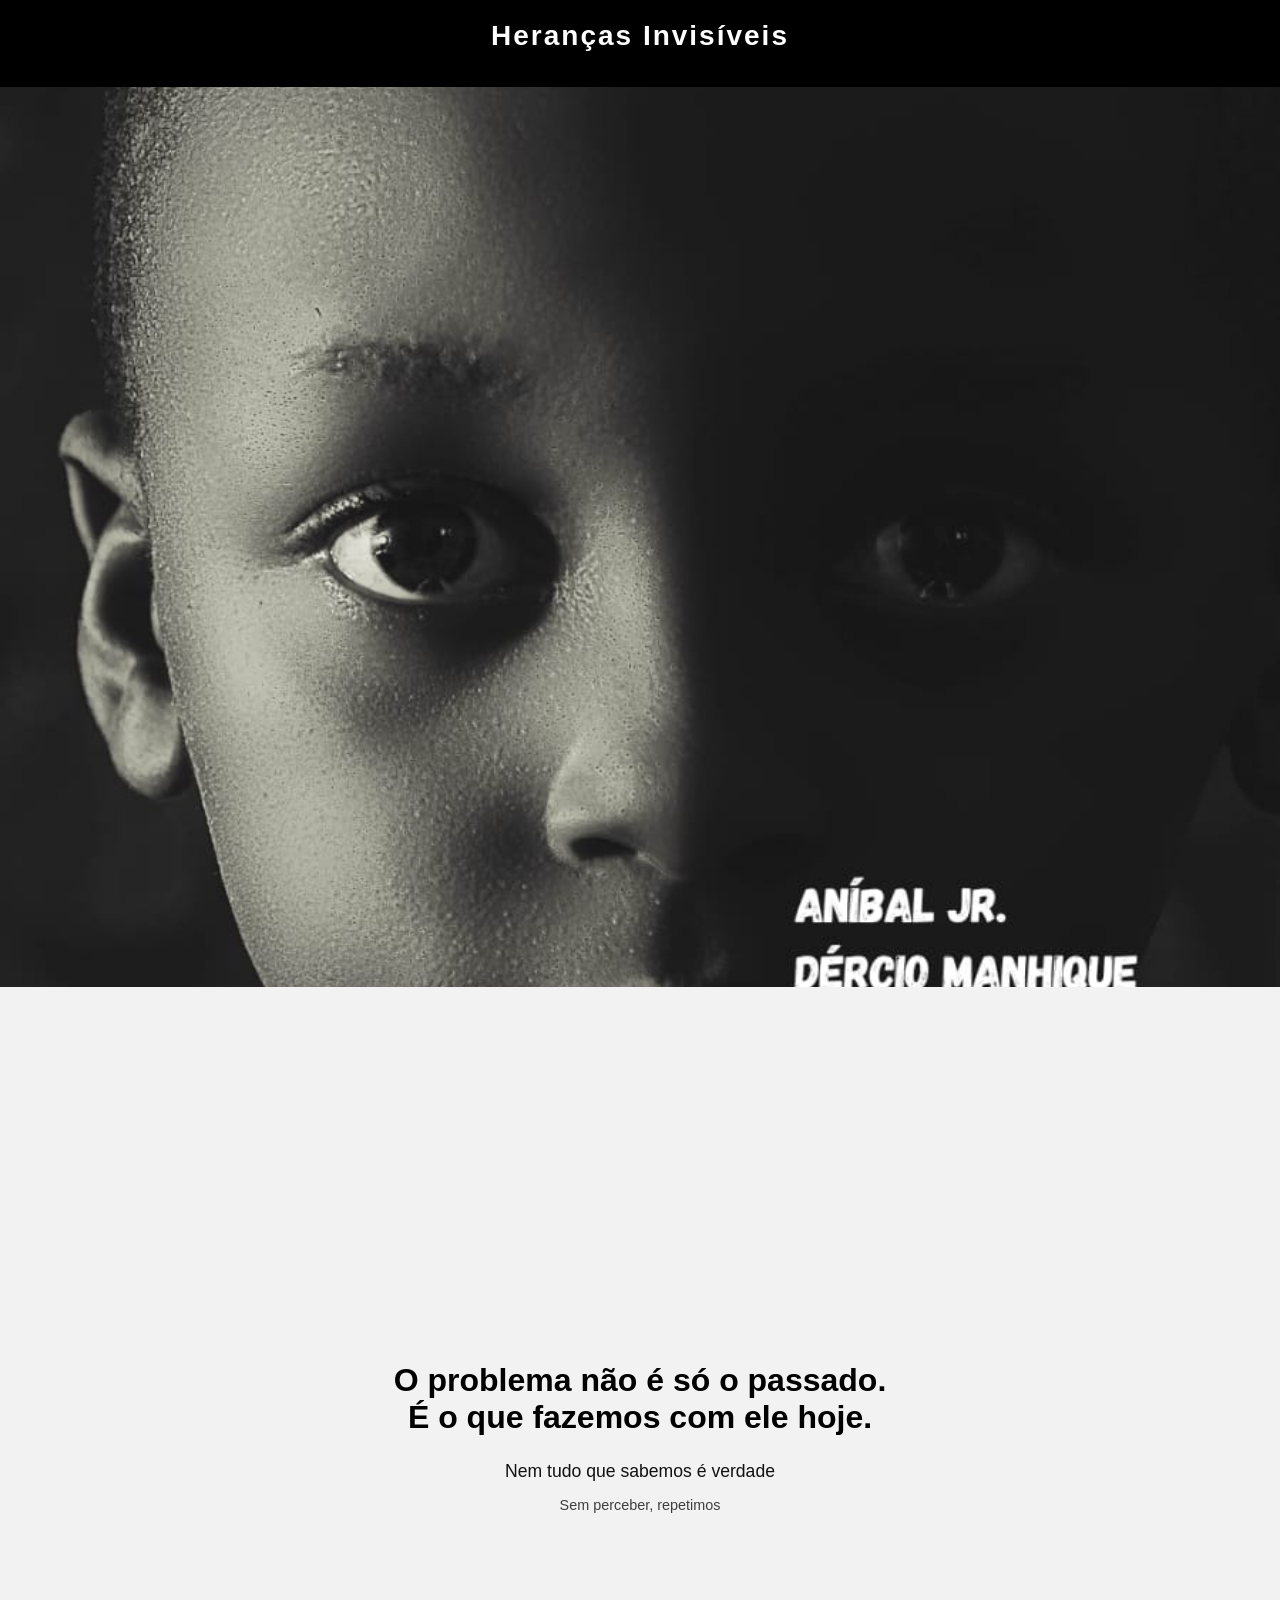
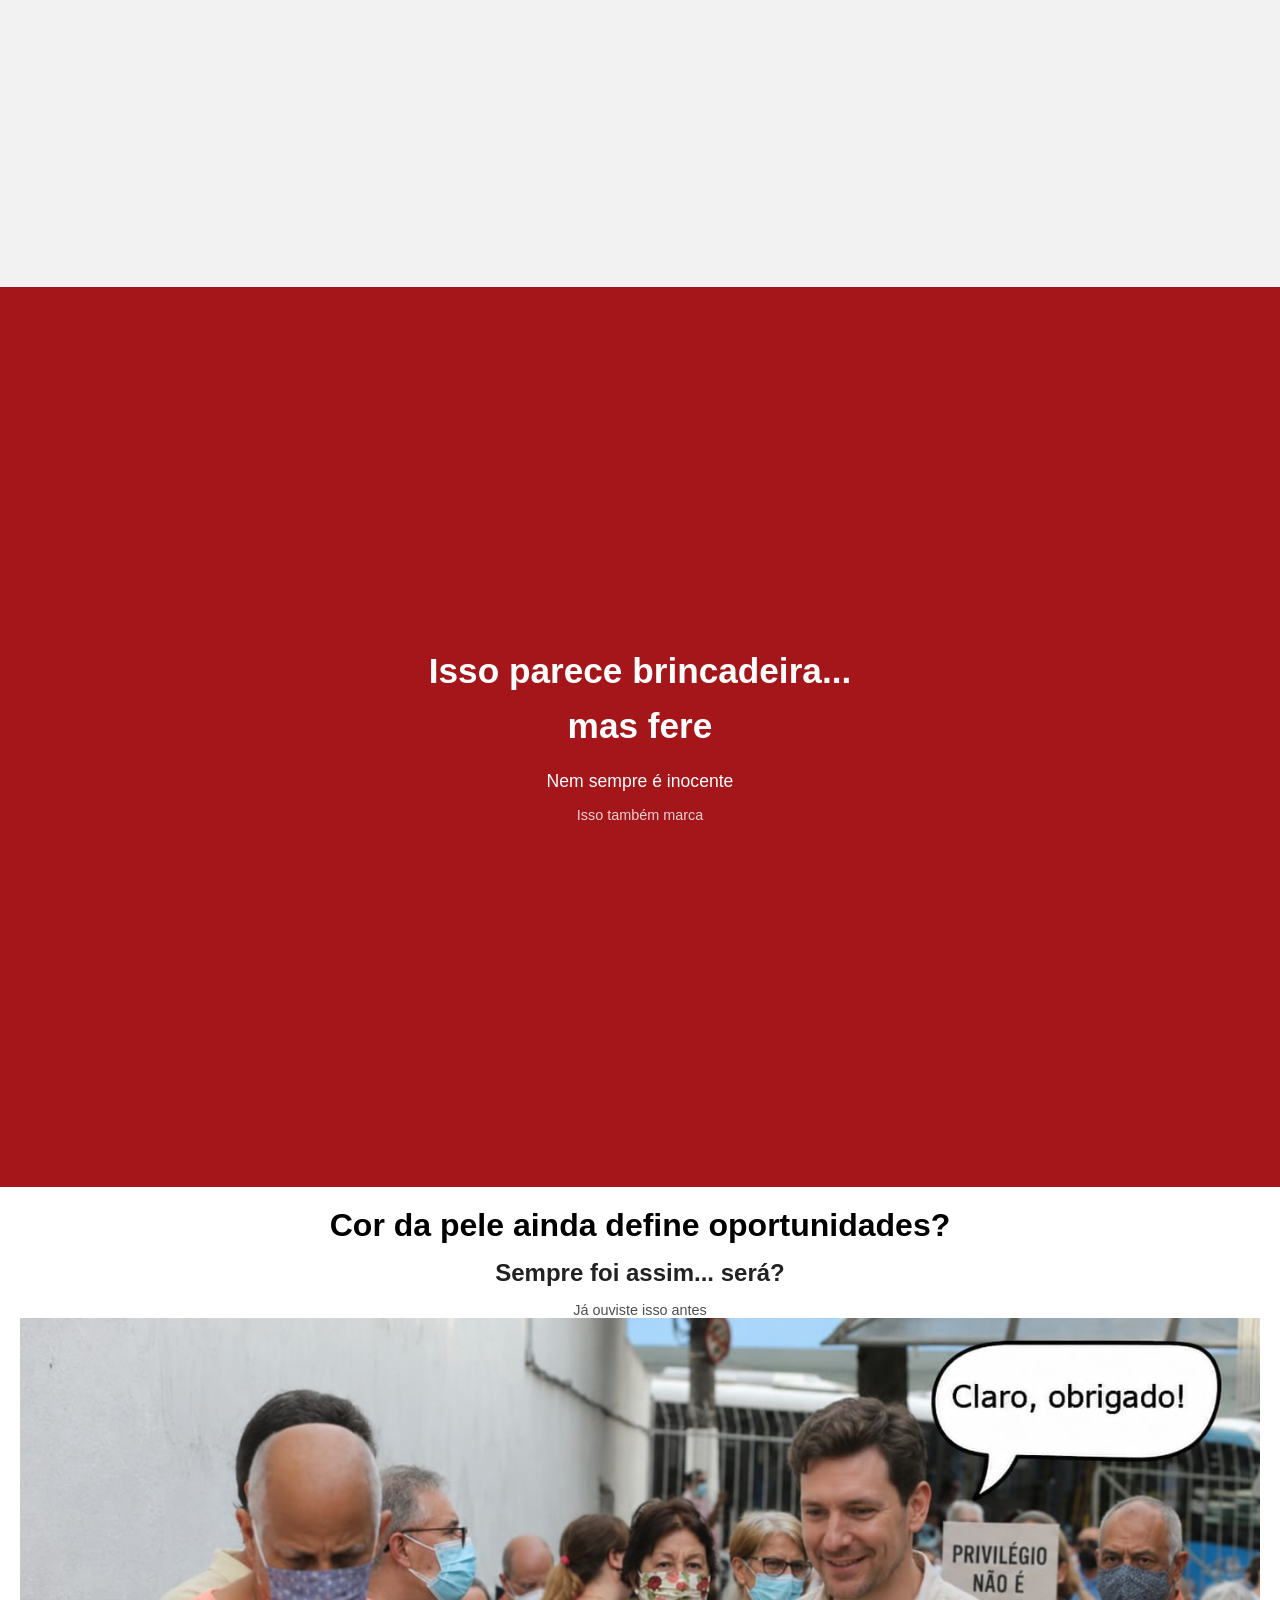
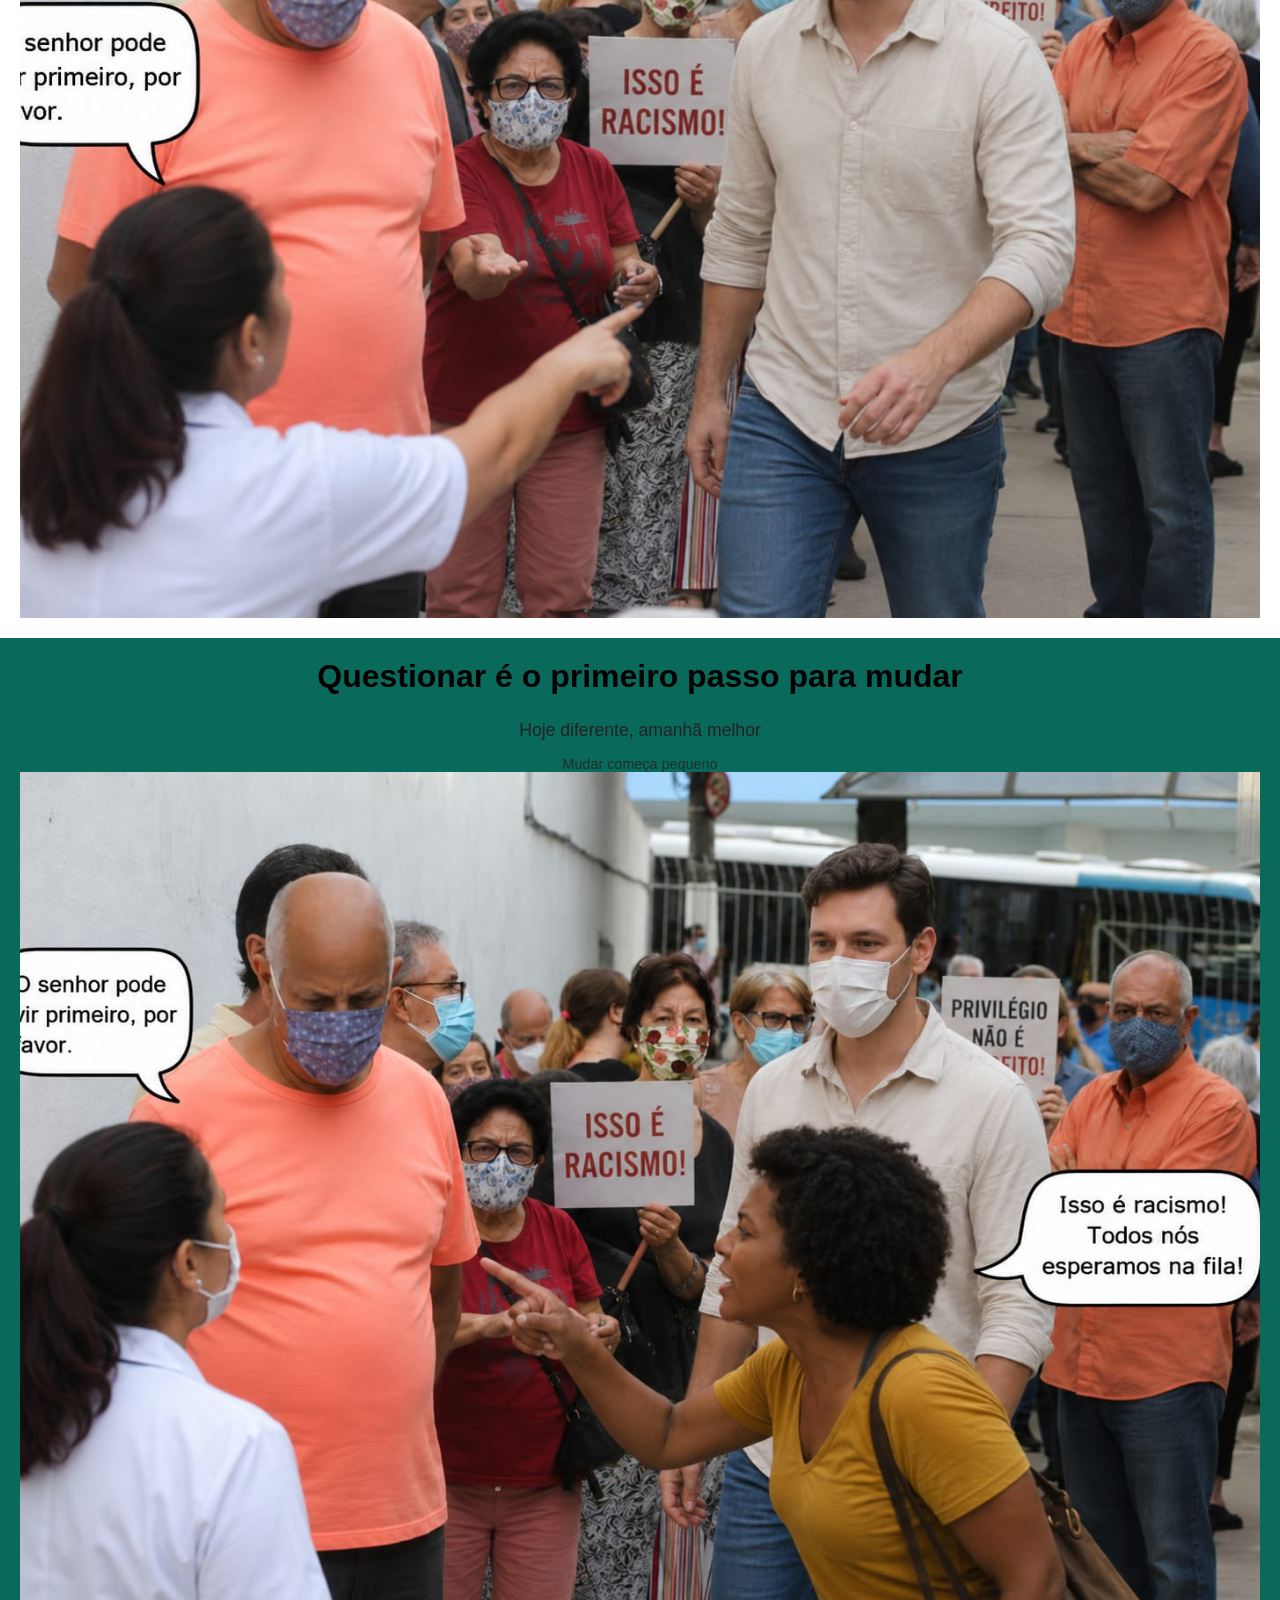
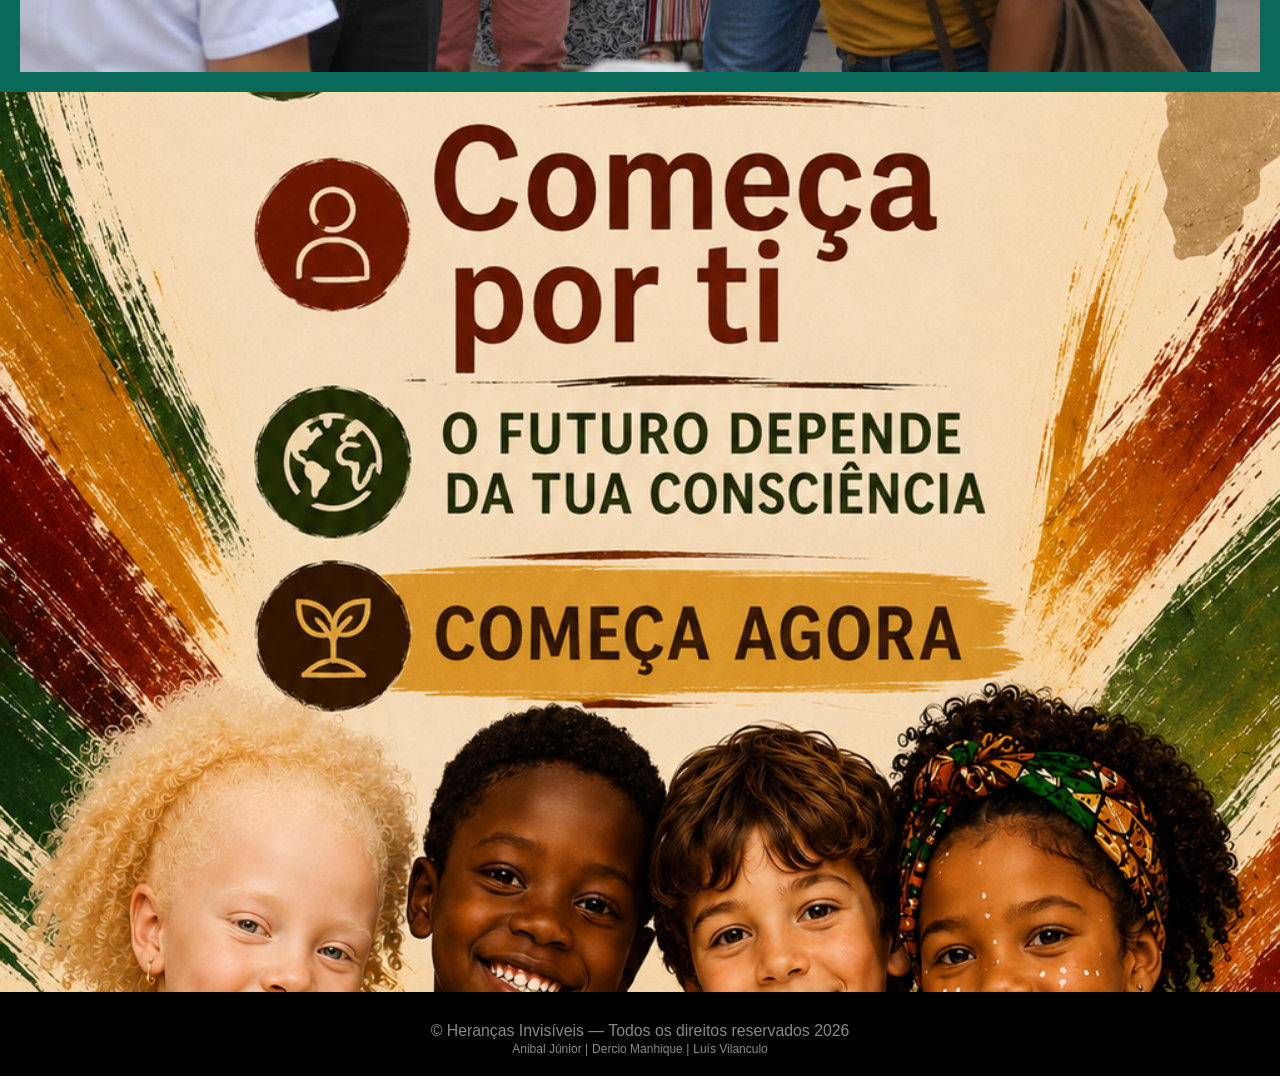
==== index.html @ 6f46c4e4 "Update index.html" ====
<!DOCTYPE html>
<html lang="pt">
<head>
<meta charset="utf-8">
<meta name="viewport" content="width=device-width, initial-scale=1">
<title>Heranças Invisíveis</title>
 <link rel="stylesheet" href="estilo.css">


</head>

<body>

<header>
	<h1>Heranças Invisíveis</h1>
</header>

<!-- HERO -->
<section id="hero">
<!--	<h1>O colonialismo não terminou.<br> Mudou de forma.</h1>
	<p>Está na hora de questionar o que aprendemos</p>
	<div class="small">Nem tudo começa contigo</div> -->
</section>

<!-- REFLEXÃO -->
<section id="reflexao">
	<h1>O problema não é só o passado.<br> É o que fazemos com ele hoje.</h1>
	<p>Nem tudo que sabemos é verdade</p>
	<div class="small">Sem perceber, repetimos</div>
</section>

<!-- CONFRONTO -->
<section id="confronto">
	<h1>Isso parece brincadeira...</h1>
	<h1>mas fere</h1>
	<p>Nem sempre é inocente</p>
	<div class="small">Isso também marca</div>
</section>

<!-- DIA A DIA -->
<section id="dia">
	<h1>Cor da pele ainda define oportunidades? </h1>
	<h2>Sempre foi assim... será?</h2>
	<div class="small">Já ouviste isso antes</div>
	<img src="herancas/img/primeiro.jpeg" alt="erro"> 
	
</section>

<!-- DESCONSTRUÇÃO -->
<section id="mudanca">
	
	<h1>Questionar é o primeiro passo para mudar</h1>
	<p>Hoje diferente, amanhã melhor</p>
	<div class="small">Mudar começa pequeno</div>
<img src="herancas/img/negar-primeiro.jpeg" alt="erro"> 
</section>

<!-- CTA -->
<section id="cta">
	<!--<h2>Descoloniza a tua mente</h2>
	<p>Dá o primeiro passo</p>
	<h2>Começa por ti</h2>
	<p>O futuro depende da tua consciência</p>
	<div class="small">Começa agora</div> -->
</section>

<footer>
	<p>© Heranças Invisíveis — Todos os direitos reservados 2026 </p>
	 <small>	Anibal Júnior |</small> <small>	Dercio Manhique |</small> <small>Luís Vilanculo</small> 
</footer>

</body>
</html>
---- estilo.css ----
/* RESET */
*{
	margin: 0;
	padding: 0;
	box-sizing: border-box;
	font-family: Arial, Helvetica, sans-serif;
}

body{
	background-color: #0D0D0D;
	color: #fff;
}

/* HEADER */
header{
	background: #000;
	padding: 20px;
	text-align: center;
	position: sticky;
	top: 0;
	z-index: 1000;
}

header h1{
	font-size: 28px;
	letter-spacing: 2px;
}

/* SECTIONS */
section{
	min-height: 100vh;
	display: flex;
	flex-direction: column;
	justify-content: center;
	align-items: center;
	text-align: center;
	padding: 40px 20px;
}

/* HERO */
#hero{
	background: #0D0D0D;
    background-image: url("herancas/img/capa.jpeg");
    background-size: cover;
    background-position: center;
    background-repeat: no-repeat;
}

#hero h1{
	font-size: 2.5em;
	margin-bottom: 20px;
}

#hero p{
	color: #ccc;
	font-size: 1.2em;
}

/* REFLEXÃO */
#reflexao{
	background: #F2F2F2;
	color: #111;
    /* background-image: url("img/DB.jpg"); */
}

#reflexao h1{
	color: #000;
}

/* CONFRONTO */
#confronto{
	background: #A4161A;
}

#confronto h1{
	font-size: 2.2em;
}

/* DIA A DIA */
#dia{
	background: #FFFFFF;
	color: #222;
	min-height: 100vh;
	flex-direction: column;
	justify-content: center;
	display: flex;
	flex-direction: column;
	padding: 20px;
    /* background-attachment: fixed; */
}

#dia h1{
	color: #000;
}
#dia img {
	width: 100%;
		height: 100vh;
	object-fit: cover;
	
}
@media (max-width: 768px){
	#dia img{
		height: auto;
		object-fit: contain;
	}
	
}

/* DESCONSTRUÇÃO */
/*#mudanca{
	background: rgba(0, 0, 0, 0.55);
	background-image: url("herancas/img/negar-primeiro.jpeg");
	background-size: cover;
    background-position: center;
    background-repeat: no-repeat;
	padding: 0;
	gap: 12px;
}
*/
#mudanca{
	background: #FFFFFF;
	color: #222;
	min-height: 100vh;
	flex-direction: column;
	justify-content: center;
	display: flex;
	flex-direction: column;
	padding: 20px;
	background-color: rgba(9, 121, 105, 0.85);
    
}

#mudanca h1{
	color: #000;
}
#mudanca img {
	width: 100%;
	height: 100vh;
	object-fit: cover;
	
}
@media (max-width: 768px){
	#mudanca img{
		height: auto;
		object-fit: contain;
	}
	
}

/* CTA */
#cta{
	background: #000;
	color: #FFD60A;
	background-image: url("herancas/img/fn.png");
	background-size: cover;
    background-position: center;
    background-repeat: no-repeat
    
}
@media (min-width: 768px){
	#cta{
		width: 100%;
		background-size: cover;
	}
}
	
#cta h2{
	font-size: 2em;
	margin: 10px 0;
}

/* TEXTOS */
h1{
	font-size: 2em;
	margin-bottom: 15px;
}

h2{
	font-size: 1.5em;
}

p{
	margin-top: 10px;
	font-size: 1.1em;
}

/* MICRO FRASES */
.small{
	font-size: 0.9em;
	opacity: 0.8;
	margin-top: 15px;
}

/* FOOTER */
footer{
	background: #000;
	text-align: center;
	padding: 20px;
	font-size: 0.9em;
	color: #888;
}

/* ANIMAÇÃO */
section{
	animation: fade 1s ease-in;
}

@keyframes fade{
	from{opacity: 0; transform: translateY(20px);}
	to{opacity: 1; transform: translateY(0);}
}
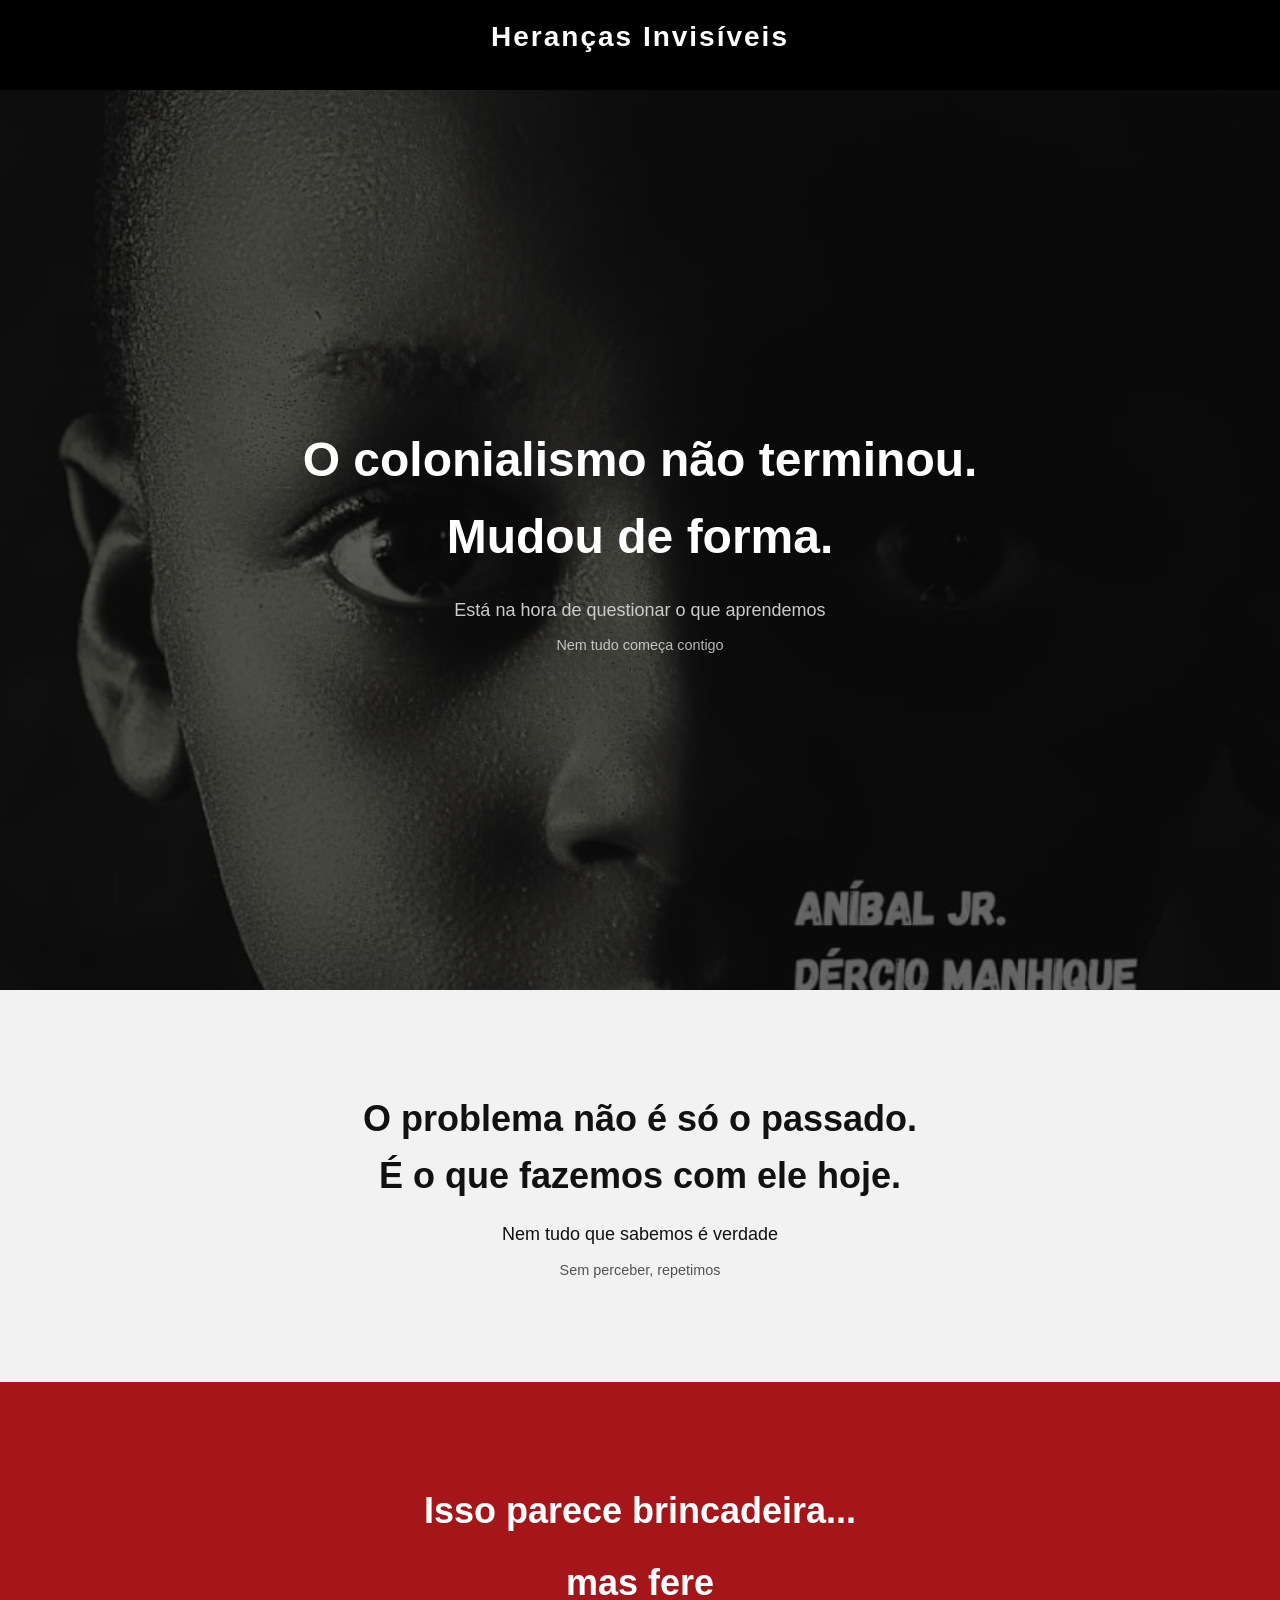
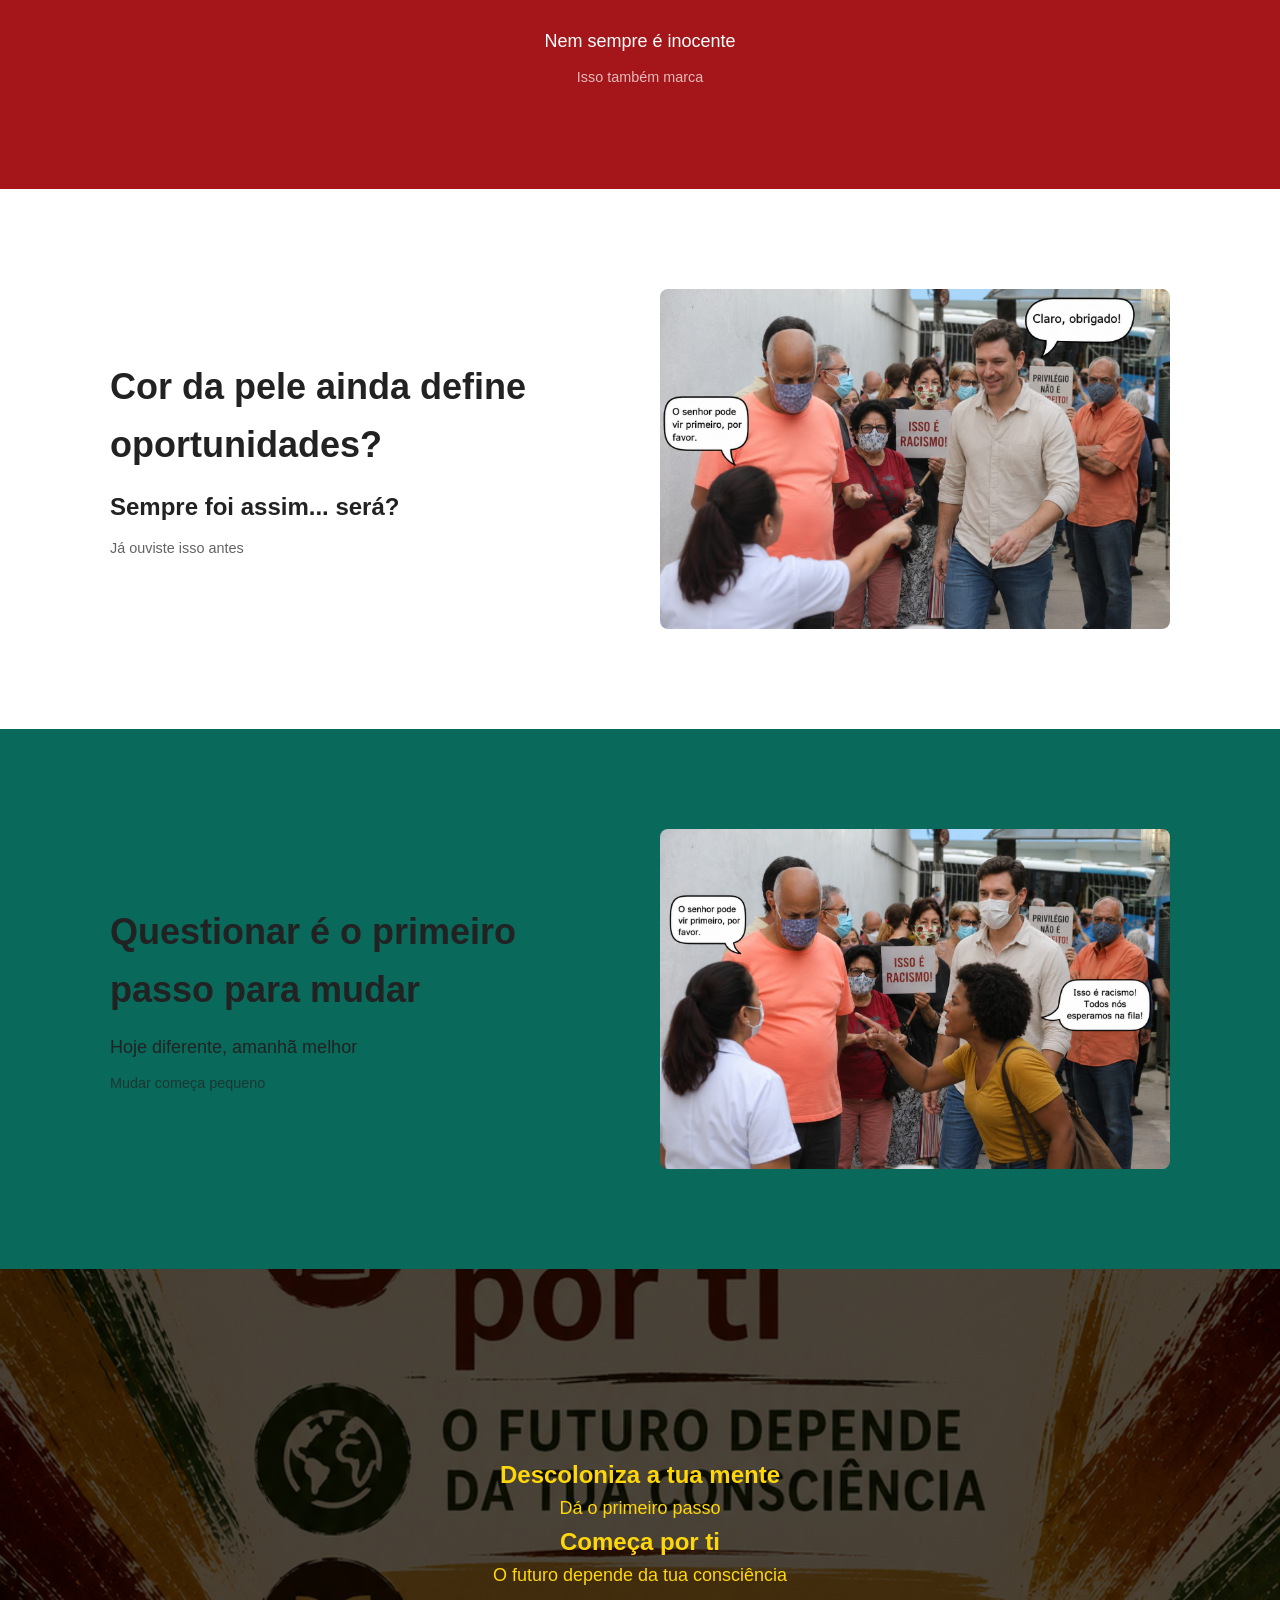
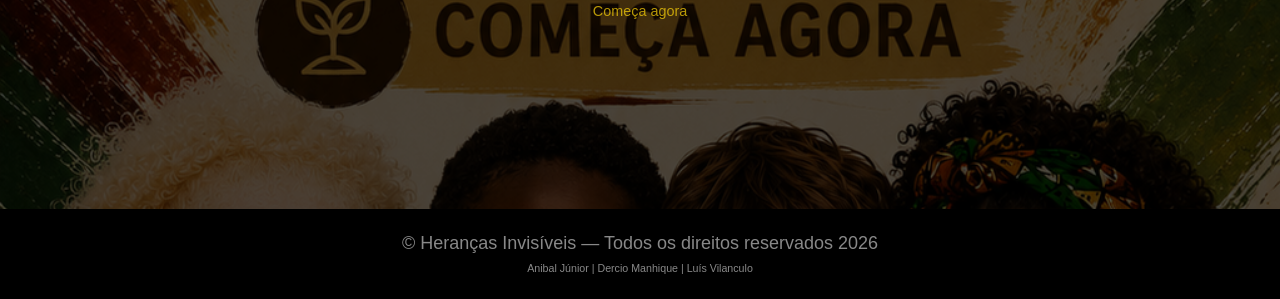
==== commit 2160b20f: "HTML final by chat" ====
--- a/index.html
+++ b/index.html
@@ -4,9 +4,8 @@
 <meta charset="utf-8">
 <meta name="viewport" content="width=device-width, initial-scale=1">
 <title>Heranças Invisíveis</title>
- <link rel="stylesheet" href="estilo.css">
 
-
+<link rel="stylesheet" href="estilo.css">
 </head>
 
 <body>
@@ -17,56 +16,72 @@
 
 <!-- HERO -->
 <section id="hero">
-<!--	<h1>O colonialismo não terminou.<br> Mudou de forma.</h1>
-	<p>Está na hora de questionar o que aprendemos</p>
-	<div class="small">Nem tudo começa contigo</div> -->
+	<div class="container">
+		<h1>O colonialismo não terminou.<br> Mudou de forma.</h1>
+		<p>Está na hora de questionar o que aprendemos</p>
+		<div class="small">Nem tudo começa contigo</div>
+	</div>
 </section>
 
 <!-- REFLEXÃO -->
 <section id="reflexao">
-	<h1>O problema não é só o passado.<br> É o que fazemos com ele hoje.</h1>
-	<p>Nem tudo que sabemos é verdade</p>
-	<div class="small">Sem perceber, repetimos</div>
+	<div class="container">
+		<h1>O problema não é só o passado.<br> É o que fazemos com ele hoje.</h1>
+		<p>Nem tudo que sabemos é verdade</p>
+		<div class="small">Sem perceber, repetimos</div>
+	</div>
 </section>
 
 <!-- CONFRONTO -->
 <section id="confronto">
-	<h1>Isso parece brincadeira...</h1>
-	<h1>mas fere</h1>
-	<p>Nem sempre é inocente</p>
-	<div class="small">Isso também marca</div>
+	<div class="container">
+		<h1>Isso parece brincadeira...</h1>
+		<h1>mas fere</h1>
+		<p>Nem sempre é inocente</p>
+		<div class="small">Isso também marca</div>
+	</div>
 </section>
 
 <!-- DIA A DIA -->
 <section id="dia">
-	<h1>Cor da pele ainda define oportunidades? </h1>
-	<h2>Sempre foi assim... será?</h2>
-	<div class="small">Já ouviste isso antes</div>
-	<img src="herancas/img/primeiro.jpeg" alt="erro"> 
-	
+	<div class="container">
+		<div>
+			<h1>Cor da pele ainda define oportunidades?</h1>
+			<h2>Sempre foi assim... será?</h2>
+			<div class="small">Já ouviste isso antes</div>
+		</div>
+
+		<img src="herancas/img/primeiro.jpeg" alt="Situação do dia a dia">
+	</div>
 </section>
 
 <!-- DESCONSTRUÇÃO -->
 <section id="mudanca">
-	
-	<h1>Questionar é o primeiro passo para mudar</h1>
-	<p>Hoje diferente, amanhã melhor</p>
-	<div class="small">Mudar começa pequeno</div>
-<img src="herancas/img/negar-primeiro.jpeg" alt="erro"> 
+	<div class="container">
+		<div>
+			<h1>Questionar é o primeiro passo para mudar</h1>
+			<p>Hoje diferente, amanhã melhor</p>
+			<div class="small">Mudar começa pequeno</div>
+		</div>
+
+		<img src="herancas/img/negar-primeiro.jpeg" alt="Mudança de mentalidade">
+	</div>
 </section>
 
 <!-- CTA -->
 <section id="cta">
-	<!--<h2>Descoloniza a tua mente</h2>
-	<p>Dá o primeiro passo</p>
-	<h2>Começa por ti</h2>
-	<p>O futuro depende da tua consciência</p>
-	<div class="small">Começa agora</div> -->
+	<div class="container">
+		<h2>Descoloniza a tua mente</h2>
+		<p>Dá o primeiro passo</p>
+		<h2>Começa por ti</h2>
+		<p>O futuro depende da tua consciência</p>
+		<div class="small">Começa agora</div>
+	</div>
 </section>
 
 <footer>
-	<p>© Heranças Invisíveis — Todos os direitos reservados 2026 </p>
-	 <small>	Anibal Júnior |</small> <small>	Dercio Manhique |</small> <small>Luís Vilanculo</small> 
+	<p>© Heranças Invisíveis — Todos os direitos reservados 2026</p>
+	<small>Anibal Júnior | Dercio Manhique | Luís Vilanculo</small>
 </footer>
 
 </body>
--- a/estilo.css
+++ b/estilo.css
@@ -3,68 +3,80 @@
 	margin: 0;
 	padding: 0;
 	box-sizing: border-box;
-	font-family: Arial, Helvetica, sans-serif;
 }
 
 body{
-	background-color: #0D0D0D;
+	font-family: Arial, Helvetica, sans-serif;
+	background: #0D0D0D;
 	color: #fff;
+	line-height: 1.6;
+	overflow-x: hidden;
+}
+
+/* CONTAINER */
+.container{
+	width: 100%;
+	max-width: 1100px;
+	margin: 0 auto;
+	padding: 0 20px;
 }
 
 /* HEADER */
 header{
 	background: #000;
-	padding: 20px;
-	text-align: center;
+	padding: 15px 20px;
 	position: sticky;
 	top: 0;
 	z-index: 1000;
 }
 
 header h1{
-	font-size: 28px;
+	font-size: clamp(18px, 3vw, 28px);
+	text-align: center;
 	letter-spacing: 2px;
 }
 
-/* SECTIONS */
+/* SECTION BASE */
 section{
-	min-height: 100vh;
+	padding: 60px 0;
 	display: flex;
-	flex-direction: column;
+	align-items: center;
 	justify-content: center;
-	align-items: center;
 	text-align: center;
-	padding: 40px 20px;
 }
 
 /* HERO */
 #hero{
-	background: #0D0D0D;
-    background-image: url("herancas/img/capa.jpeg");
-    background-size: cover;
-    background-position: center;
-    background-repeat: no-repeat;
+	min-height: 100vh;
+	background: url("herancas/img/capa.jpeg") center/cover no-repeat;
+	position: relative;
+}
+
+#hero::after{
+	content: "";
+	position: absolute;
+	inset: 0;
+	background: rgba(0,0,0,0.6);
+}
+
+#hero .container{
+	position: relative;
+	z-index: 2;
 }
 
 #hero h1{
-	font-size: 2.5em;
+	font-size: clamp(28px, 5vw, 48px);
 	margin-bottom: 20px;
 }
 
 #hero p{
 	color: #ccc;
-	font-size: 1.2em;
 }
 
-/* REFLEXÃO */
+/* REFLEXAO */
 #reflexao{
 	background: #F2F2F2;
 	color: #111;
-    /* background-image: url("img/DB.jpg"); */
-}
-
-#reflexao h1{
-	color: #000;
 }
 
 /* CONFRONTO */
@@ -72,123 +84,70 @@
 	background: #A4161A;
 }
 
-#confronto h1{
-	font-size: 2.2em;
+/* DIA */
+#dia{
+	background: #fff;
+	color: #222;
 }
 
-/* DIA A DIA */
-#dia{
-	background: #FFFFFF;
-	color: #222;
-	min-height: 100vh;
-	flex-direction: column;
-	justify-content: center;
-	display: flex;
-	flex-direction: column;
-	padding: 20px;
-    /* background-attachment: fixed; */
+#dia img{
+	width: 100%;
+	height: auto;
+	margin-top: 20px;
+	border-radius: 8px;
 }
 
-#dia h1{
-	color: #000;
-}
-#dia img {
-	width: 100%;
-		height: 100vh;
-	object-fit: cover;
-	
-}
-@media (max-width: 768px){
-	#dia img{
-		height: auto;
-		object-fit: contain;
-	}
-	
+/* MUDANÇA */
+#mudanca{
+	background: rgba(9, 121, 105, 0.85);
+	color: #222;
 }
 
-/* DESCONSTRUÇÃO */
-/*#mudanca{
-	background: rgba(0, 0, 0, 0.55);
-	background-image: url("herancas/img/negar-primeiro.jpeg");
-	background-size: cover;
-    background-position: center;
-    background-repeat: no-repeat;
-	padding: 0;
-	gap: 12px;
-}
-*/
-#mudanca{
-	background: #FFFFFF;
-	color: #222;
-	min-height: 100vh;
-	flex-direction: column;
-	justify-content: center;
-	display: flex;
-	flex-direction: column;
-	padding: 20px;
-	background-color: rgba(9, 121, 105, 0.85);
-    
-}
-
-#mudanca h1{
-	color: #000;
-}
-#mudanca img {
+#mudanca img{
 	width: 100%;
-	height: 100vh;
-	object-fit: cover;
-	
-}
-@media (max-width: 768px){
-	#mudanca img{
-		height: auto;
-		object-fit: contain;
-	}
-	
+	height: auto;
+	margin-top: 20px;
+	border-radius: 8px;
 }
 
 /* CTA */
 #cta{
-	background: #000;
+	min-height: 60vh;
+	background: url("herancas/img/fn.png") center/cover no-repeat;
+	position: relative;
 	color: #FFD60A;
-	background-image: url("herancas/img/fn.png");
-	background-size: cover;
-    background-position: center;
-    background-repeat: no-repeat
-    
-}
-@media (min-width: 768px){
-	#cta{
-		width: 100%;
-		background-size: cover;
-	}
-}
-	
-#cta h2{
-	font-size: 2em;
-	margin: 10px 0;
 }
 
-/* TEXTOS */
+#cta::after{
+	content: "";
+	position: absolute;
+	inset: 0;
+	background: rgba(0,0,0,0.7);
+}
+
+#cta .container{
+	position: relative;
+	z-index: 2;
+}
+
+/* TIPOGRAFIA */
 h1{
-	font-size: 2em;
+	font-size: clamp(24px, 4vw, 36px);
 	margin-bottom: 15px;
 }
 
 h2{
-	font-size: 1.5em;
+	font-size: clamp(18px, 3vw, 24px);
 }
 
 p{
-	margin-top: 10px;
-	font-size: 1.1em;
+	font-size: clamp(14px, 2vw, 18px);
 }
 
-/* MICRO FRASES */
 .small{
 	font-size: 0.9em;
-	opacity: 0.8;
-	margin-top: 15px;
+	opacity: 0.7;
+	margin-top: 10px;
 }
 
 /* FOOTER */
@@ -196,16 +155,28 @@
 	background: #000;
 	text-align: center;
 	padding: 20px;
-	font-size: 0.9em;
+	font-size: 0.8em;
 	color: #888;
 }
 
-/* ANIMAÇÃO */
-section{
-	animation: fade 1s ease-in;
+/* DESKTOP AJUSTES */
+@media (min-width: 768px){
+
+	section{
+		padding: 100px 0;
+	}
+
+	#dia .container,
+	#mudanca .container{
+		display: grid;
+		grid-template-columns: 1fr 1fr;
+		gap: 40px;
+		text-align: left;
+		align-items: center;
+	}
+
+	#dia img,
+	#mudanca img{
+		margin-top: 0;
+	}
 }
-
-@keyframes fade{
-	from{opacity: 0; transform: translateY(20px);}
-	to{opacity: 1; transform: translateY(0);}
-}
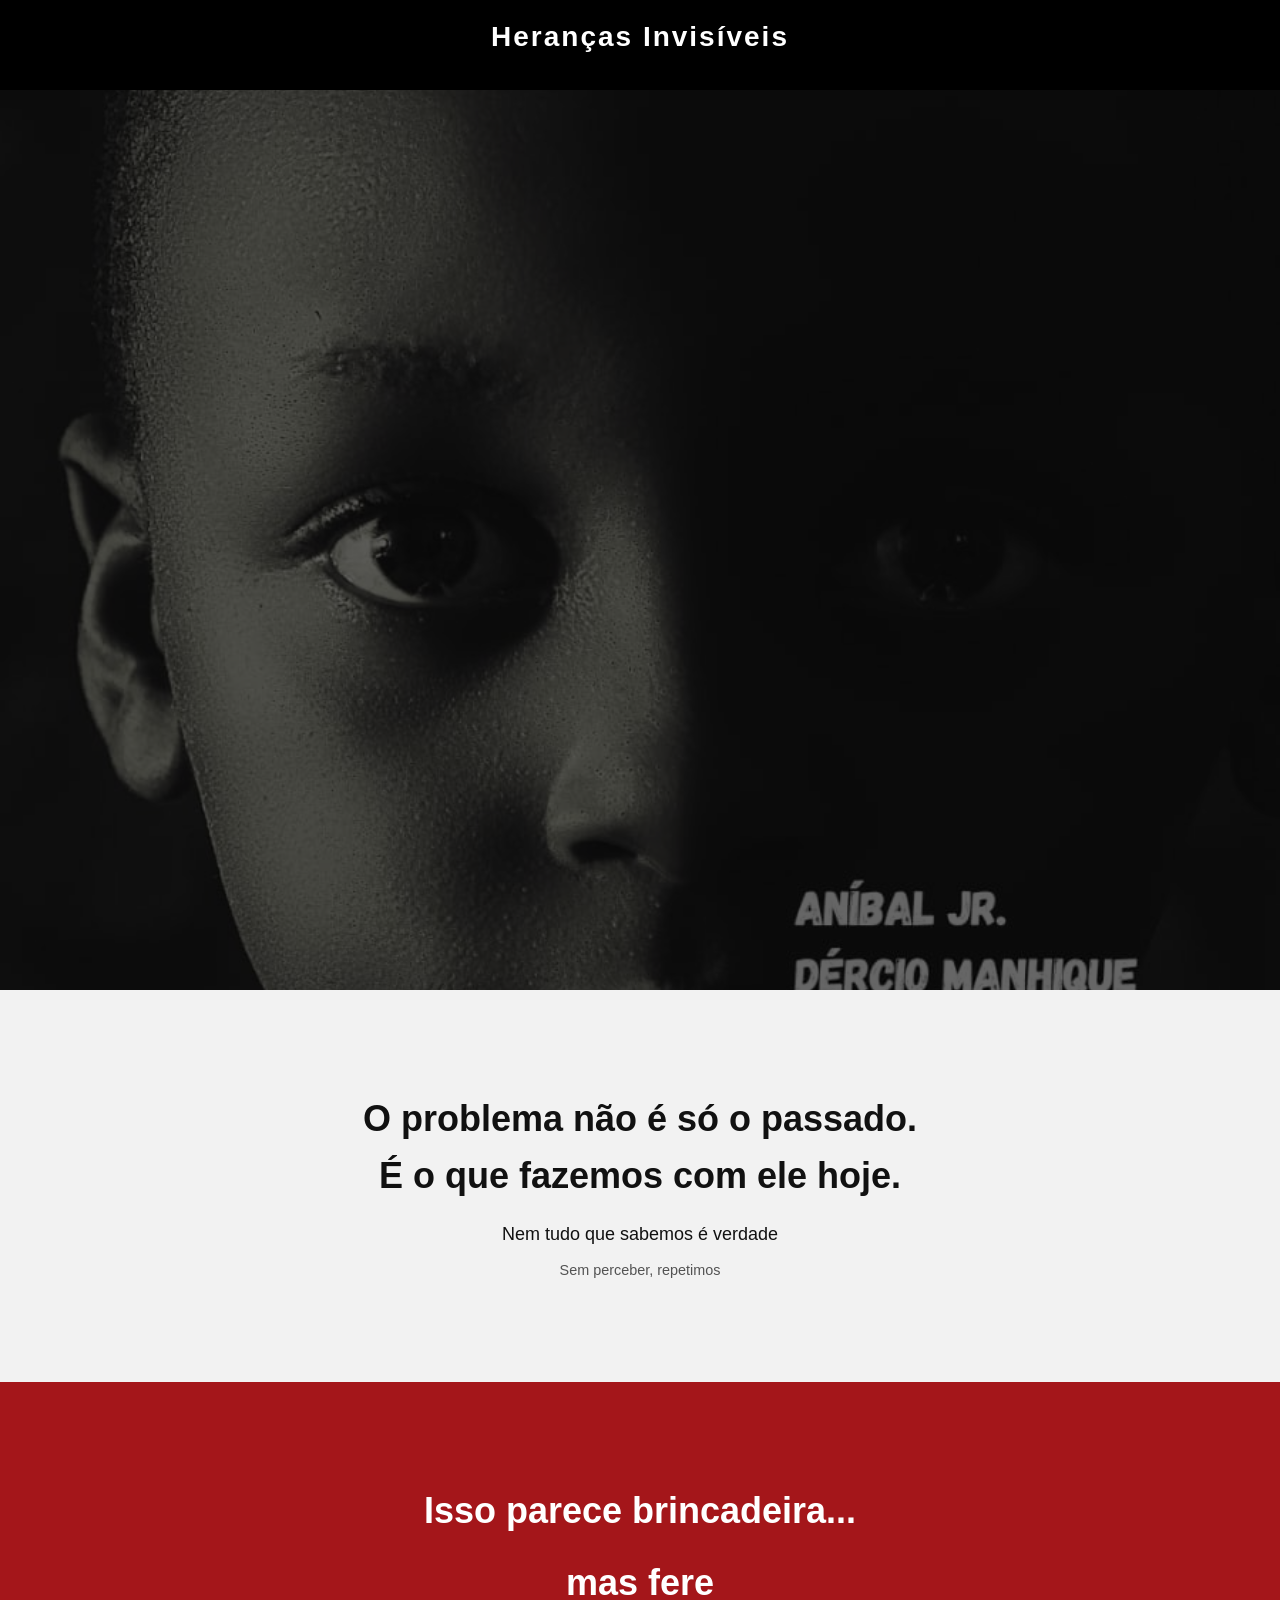
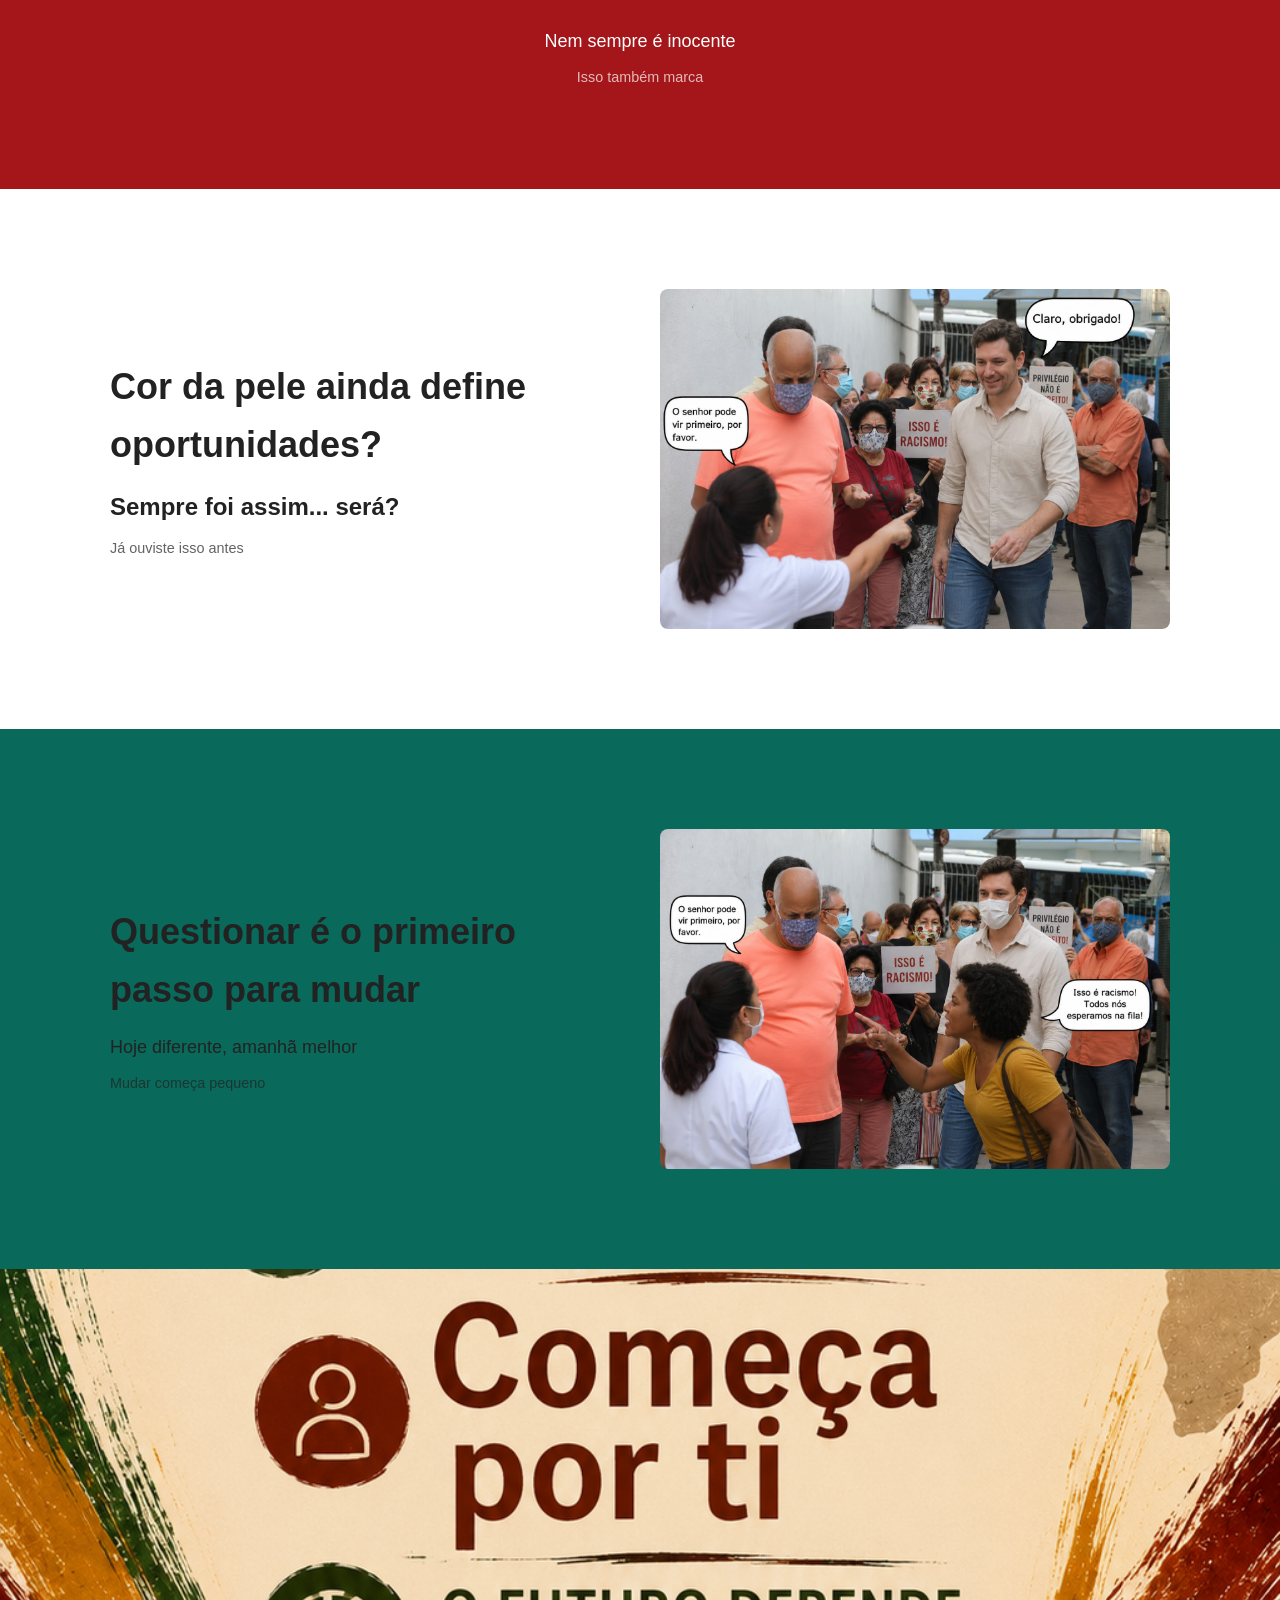
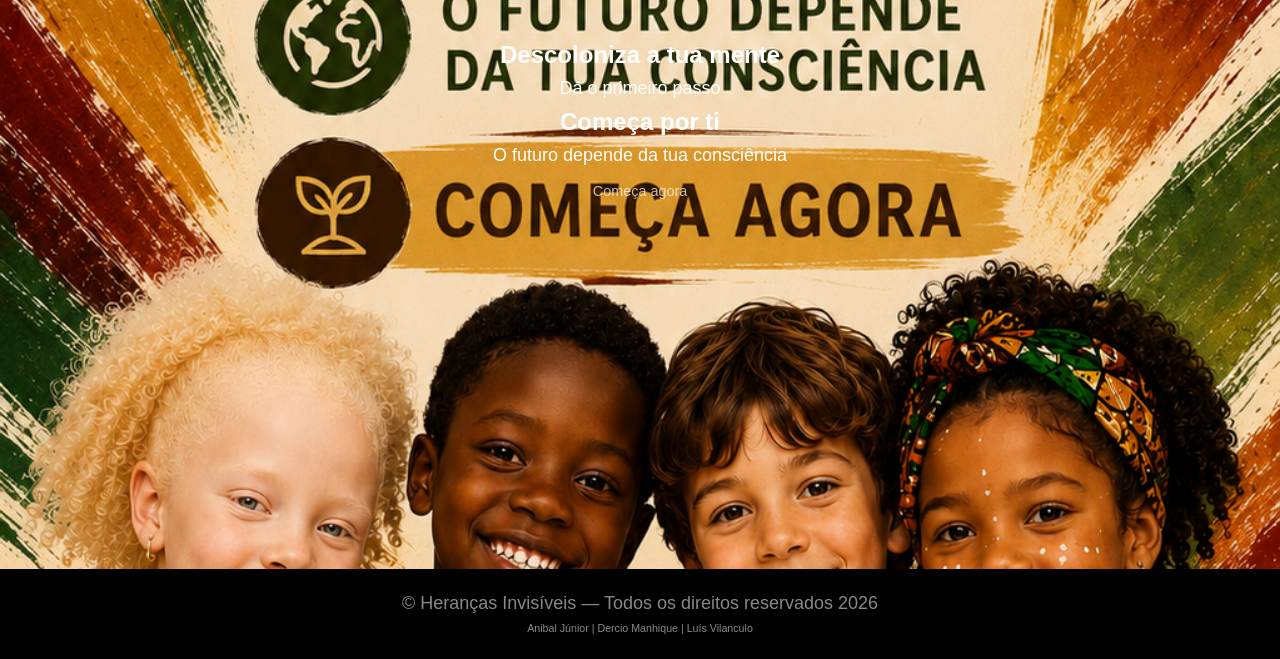
==== commit 3bd0d37a: "Clean up index.html by removing comments Removed commented out content and cleaned up HTML structure" ====
--- a/index.html
+++ b/index.html
@@ -17,9 +17,9 @@
 <!-- HERO -->
 <section id="hero">
 	<div class="container">
-		<h1>O colonialismo não terminou.<br> Mudou de forma.</h1>
+	<!--	<h1>O colonialismo não terminou.<br> Mudou de forma.</h1>
 		<p>Está na hora de questionar o que aprendemos</p>
-		<div class="small">Nem tudo começa contigo</div>
+		<div class="small">Nem tudo começa contigo</div> -->
 	</div>
 </section>
 
--- a/estilo.css
+++ b/estilo.css
@@ -111,7 +111,7 @@
 }
 
 /* CTA */
-#cta{
+/*#cta{
 	min-height: 60vh;
 	background: url("herancas/img/fn.png") center/cover no-repeat;
 	position: relative;
@@ -128,8 +128,21 @@
 #cta .container{
 	position: relative;
 	z-index: 2;
+} */
+#cta{
+	width: 100%;
+	height: 100svh; /* melhor que 100vh em mobile moderno */
+
+	background: #000 url("herancas/img/fn.png") center no-repeat;
+	background-size: contain;
 }
 
+/* Desktop e tablets maiores */
+@media (min-width: 768px){
+	#cta{
+		background-size: cover;
+	}
+}
 /* TIPOGRAFIA */
 h1{
 	font-size: clamp(24px, 4vw, 36px);
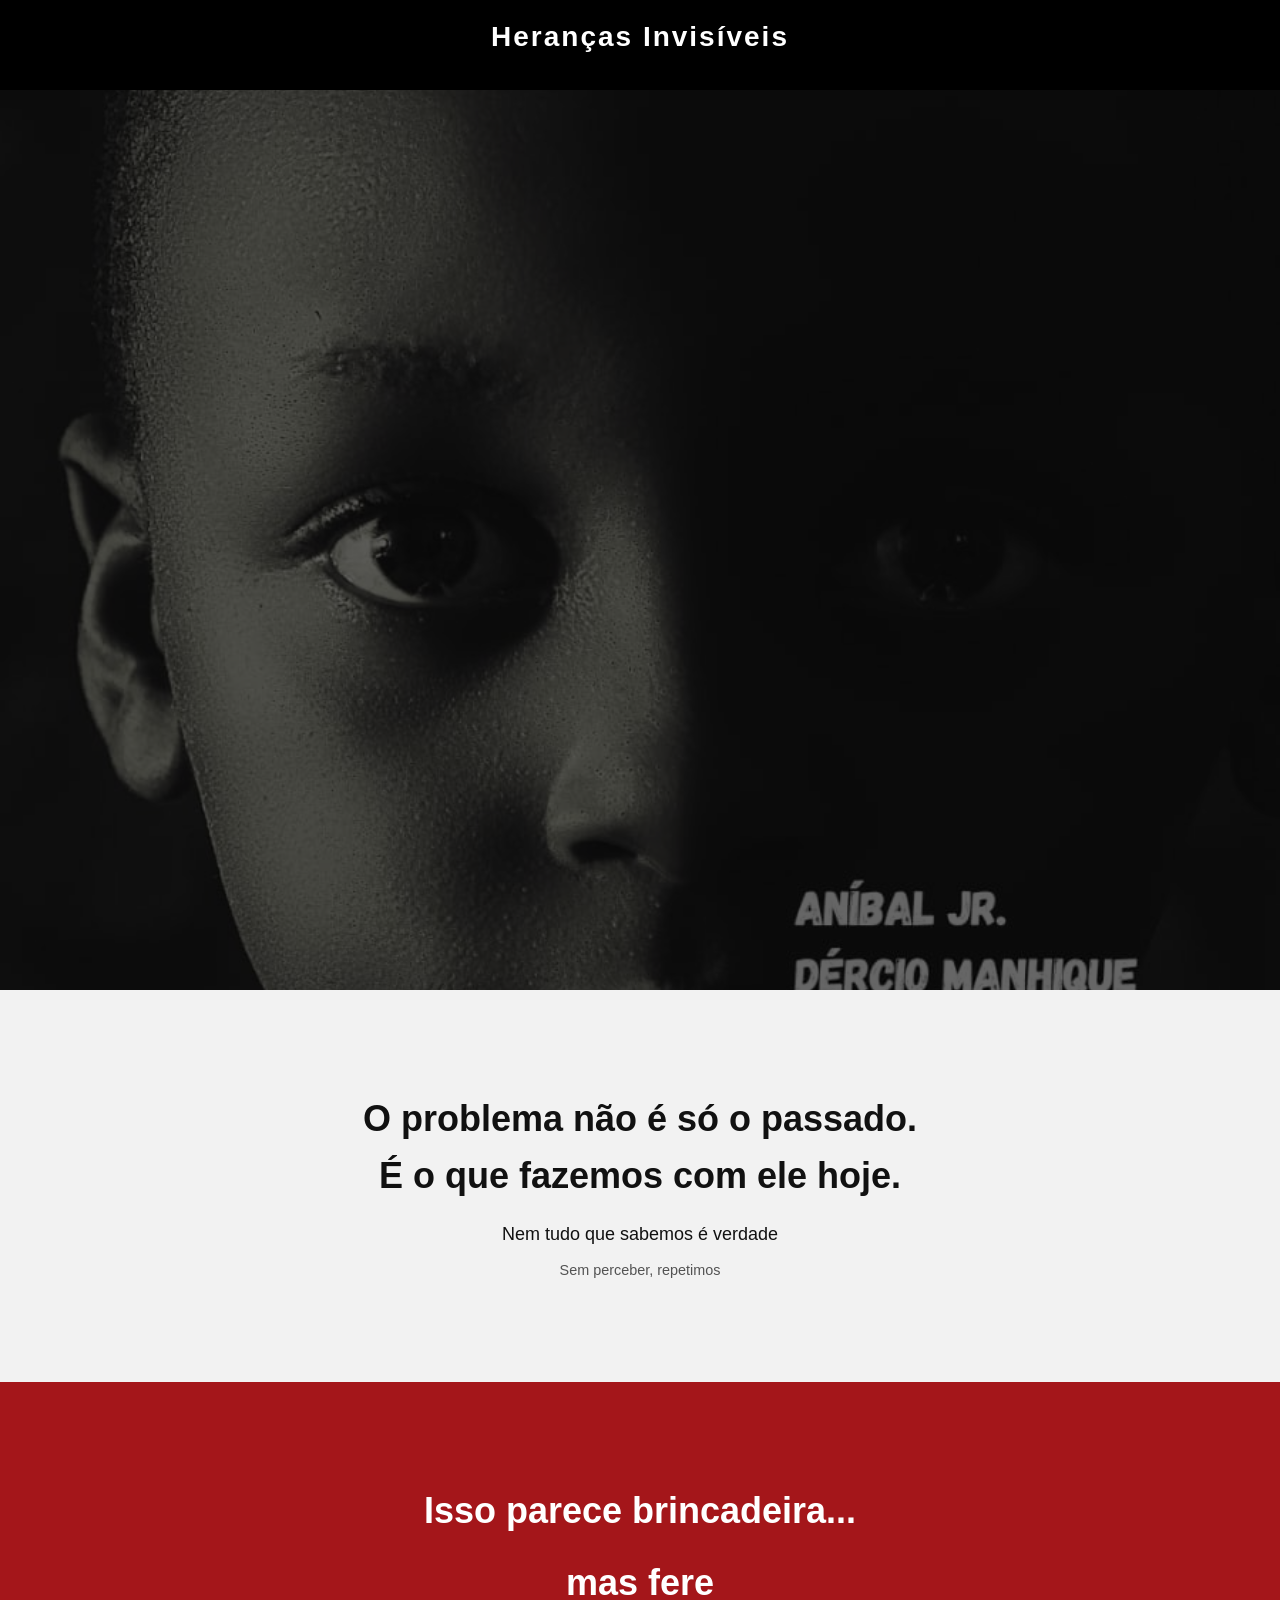
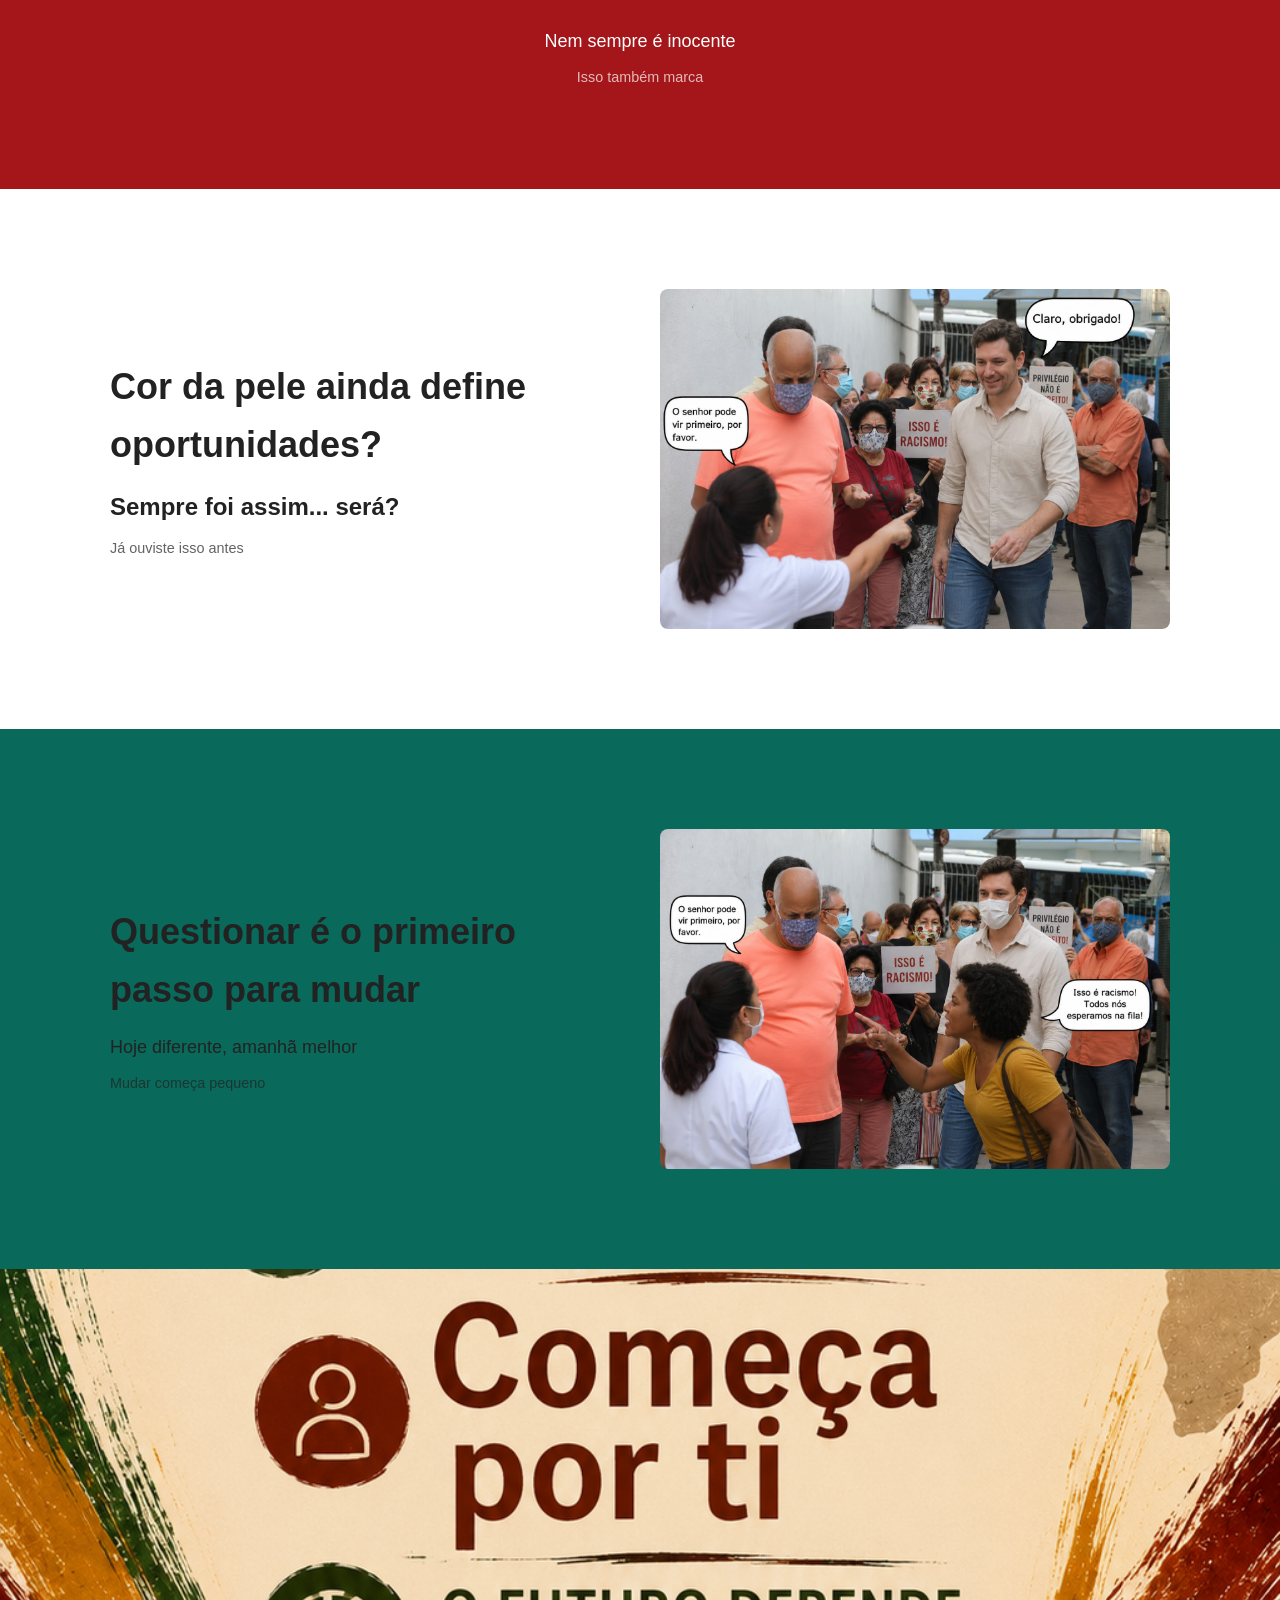
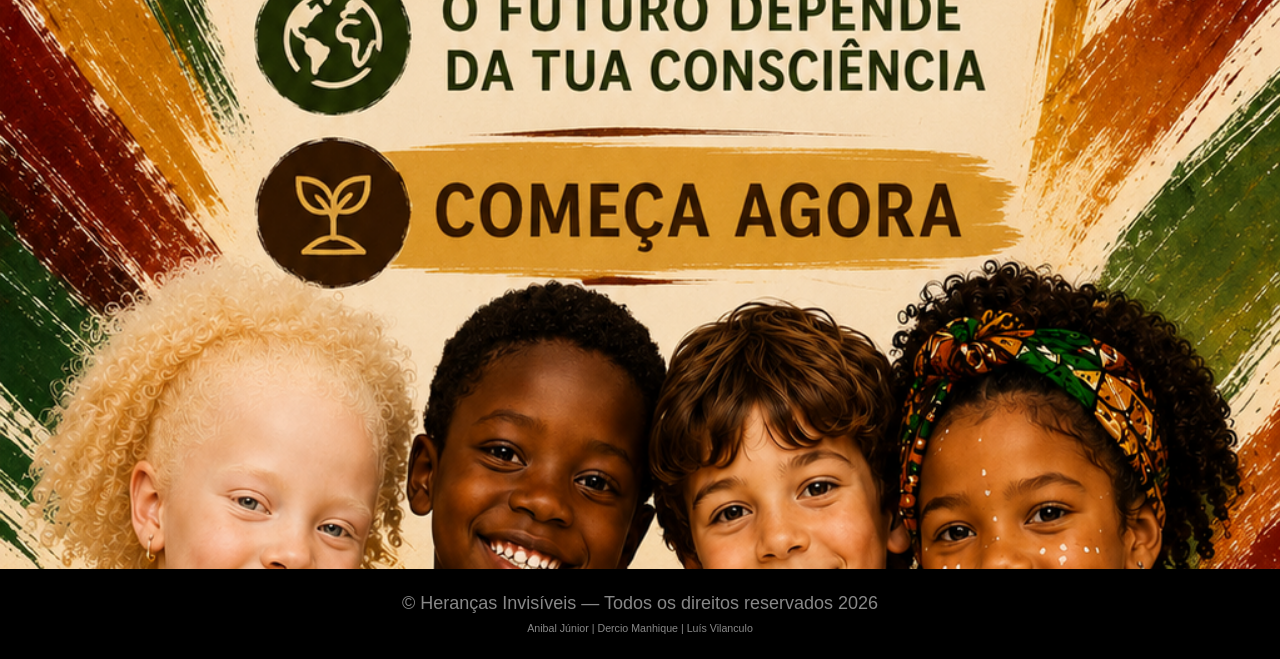
==== commit bfa6add1: "Restore original content in index.html Restored original content in index.html after removal." ====
--- a/index.html
+++ b/index.html
@@ -71,11 +71,11 @@
 <!-- CTA -->
 <section id="cta">
 	<div class="container">
-		<h2>Descoloniza a tua mente</h2>
+	<!--	<h2>Descoloniza a tua mente</h2>
 		<p>Dá o primeiro passo</p>
 		<h2>Começa por ti</h2>
 		<p>O futuro depende da tua consciência</p>
-		<div class="small">Começa agora</div>
+		<div class="small">Começa agora</div> -->
 	</div>
 </section>
 
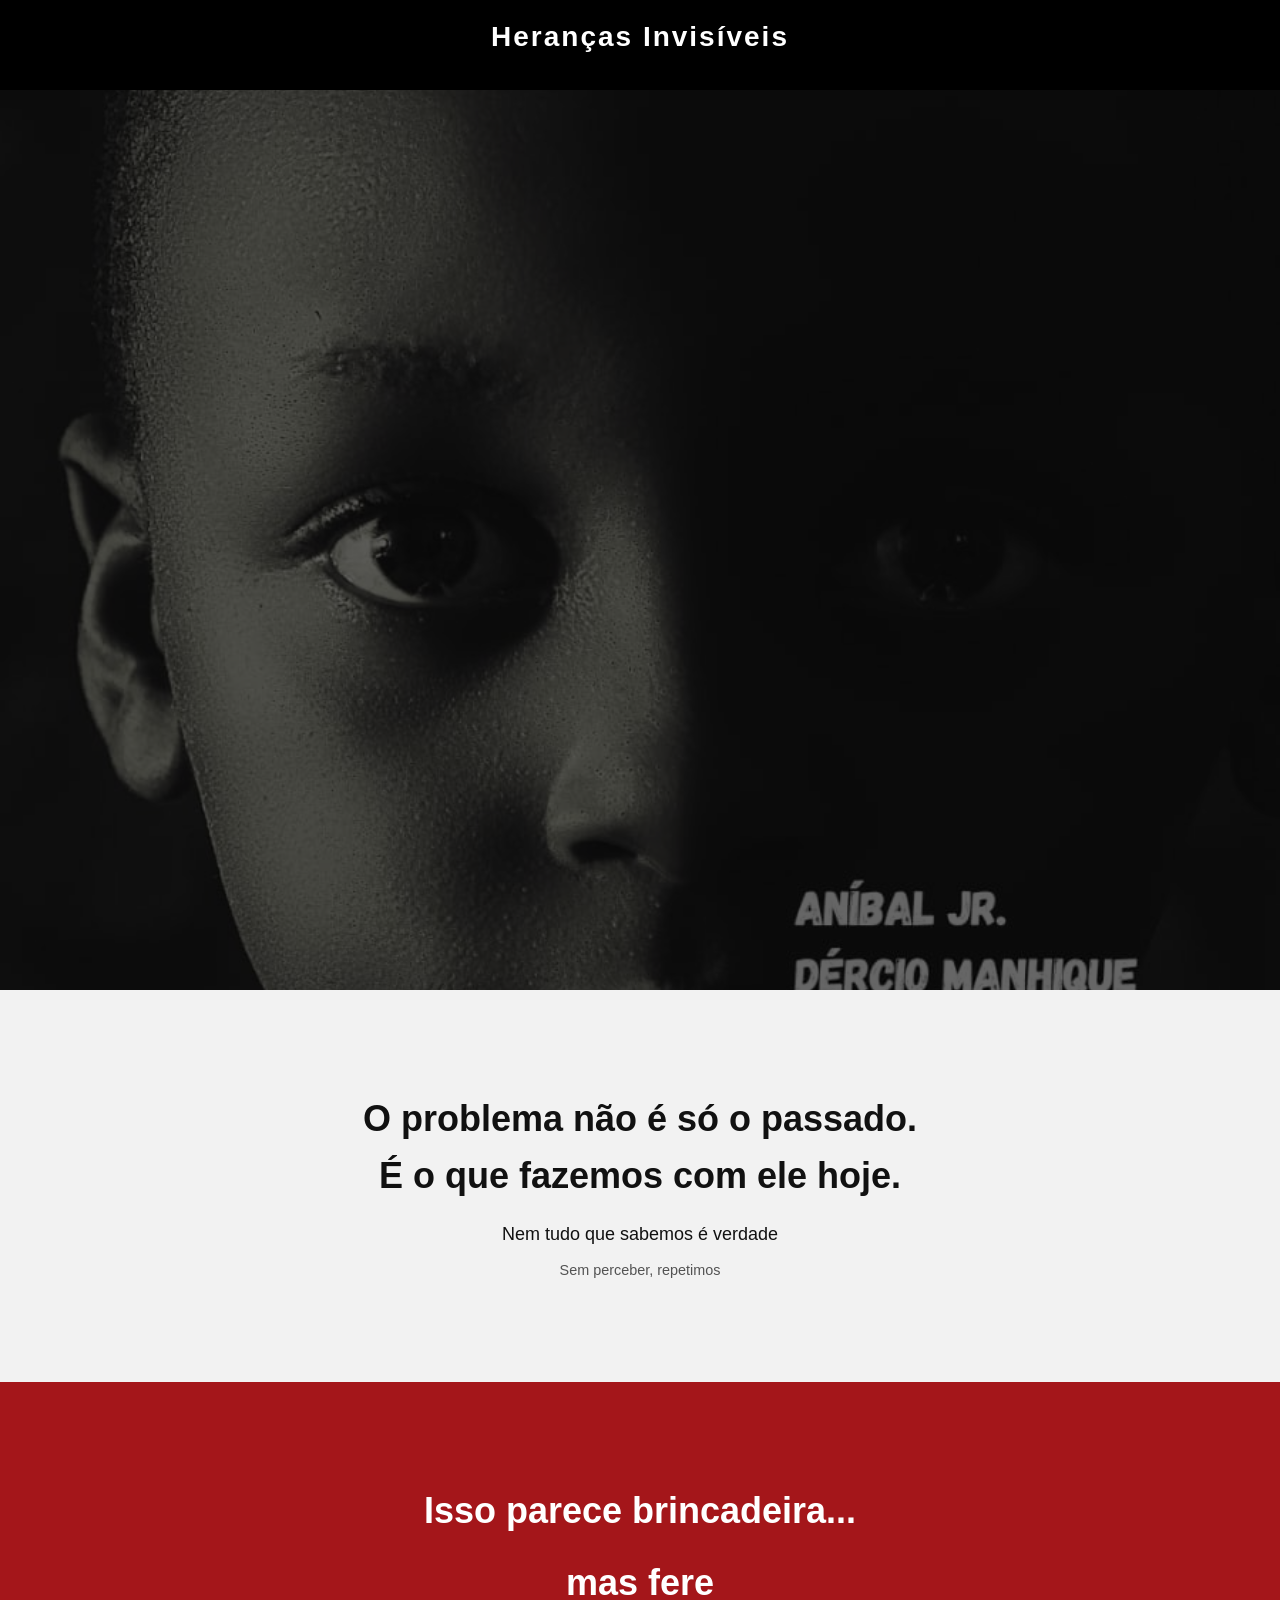
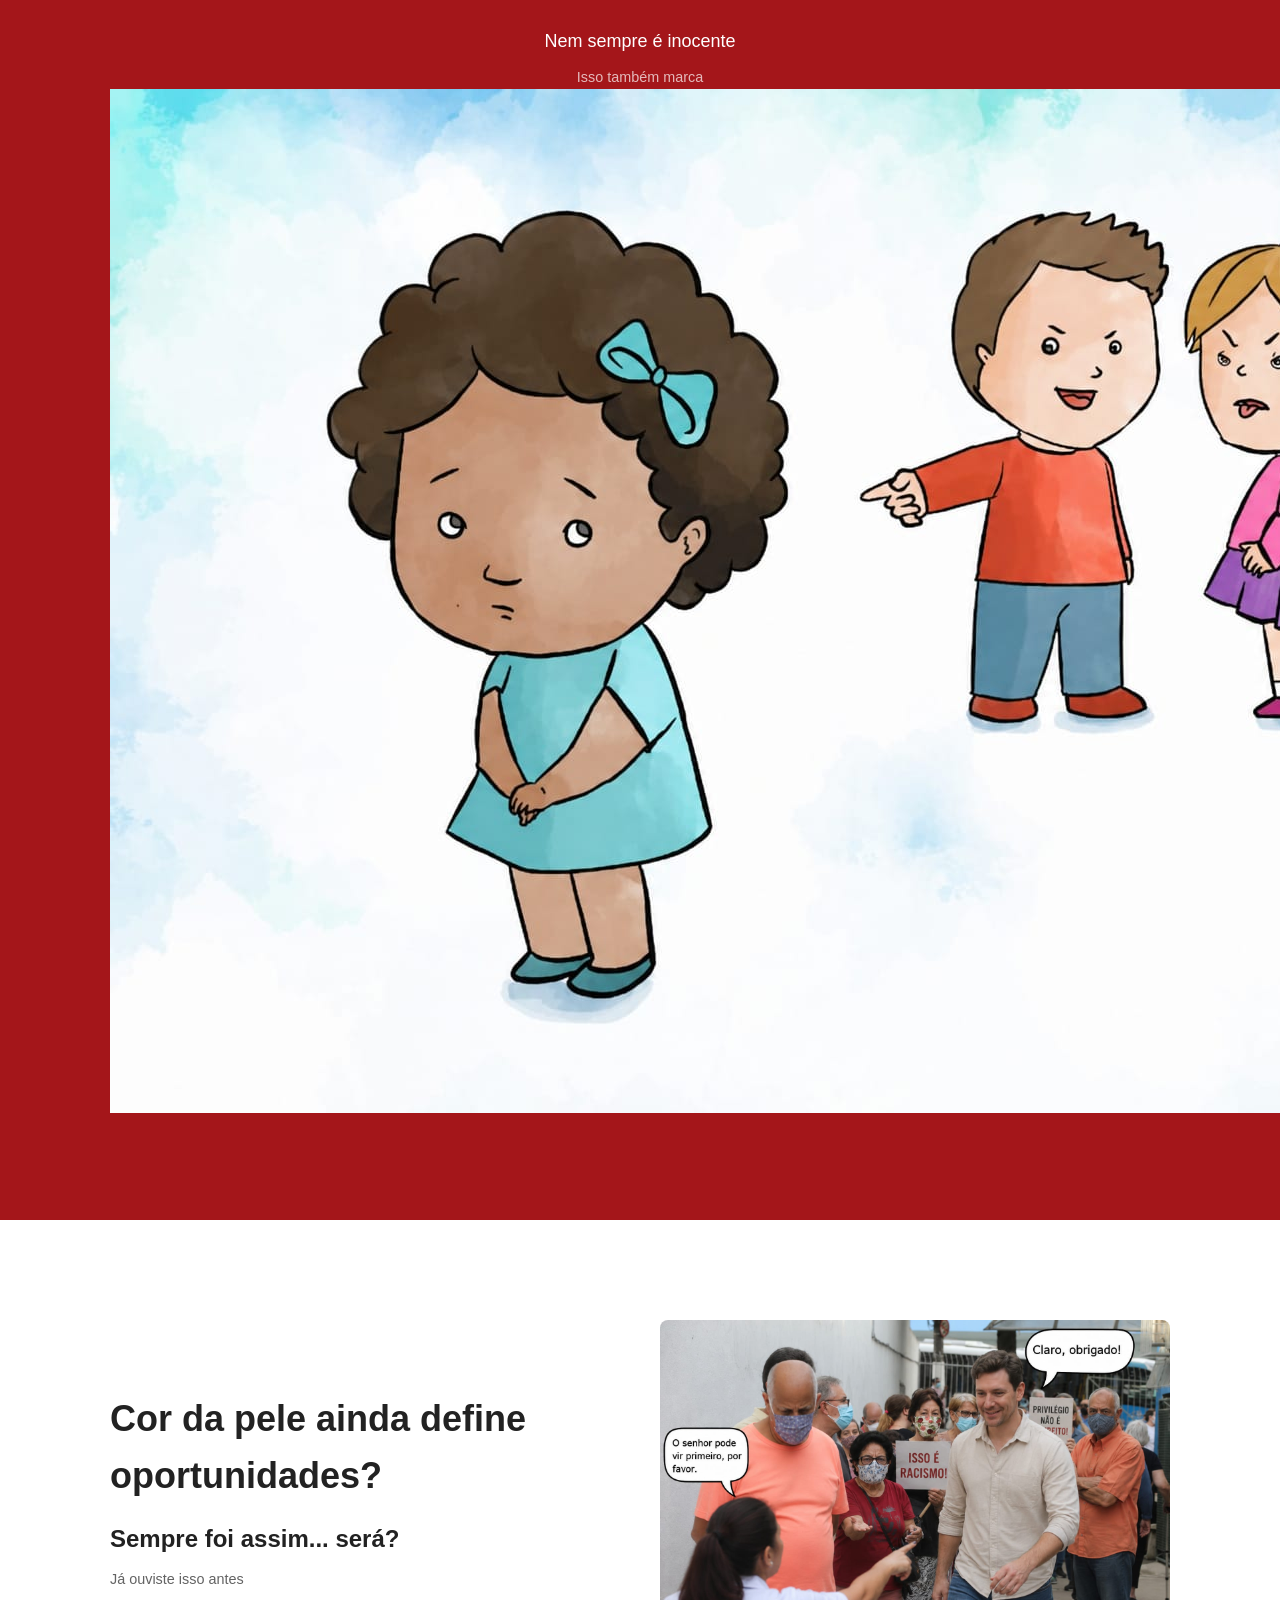
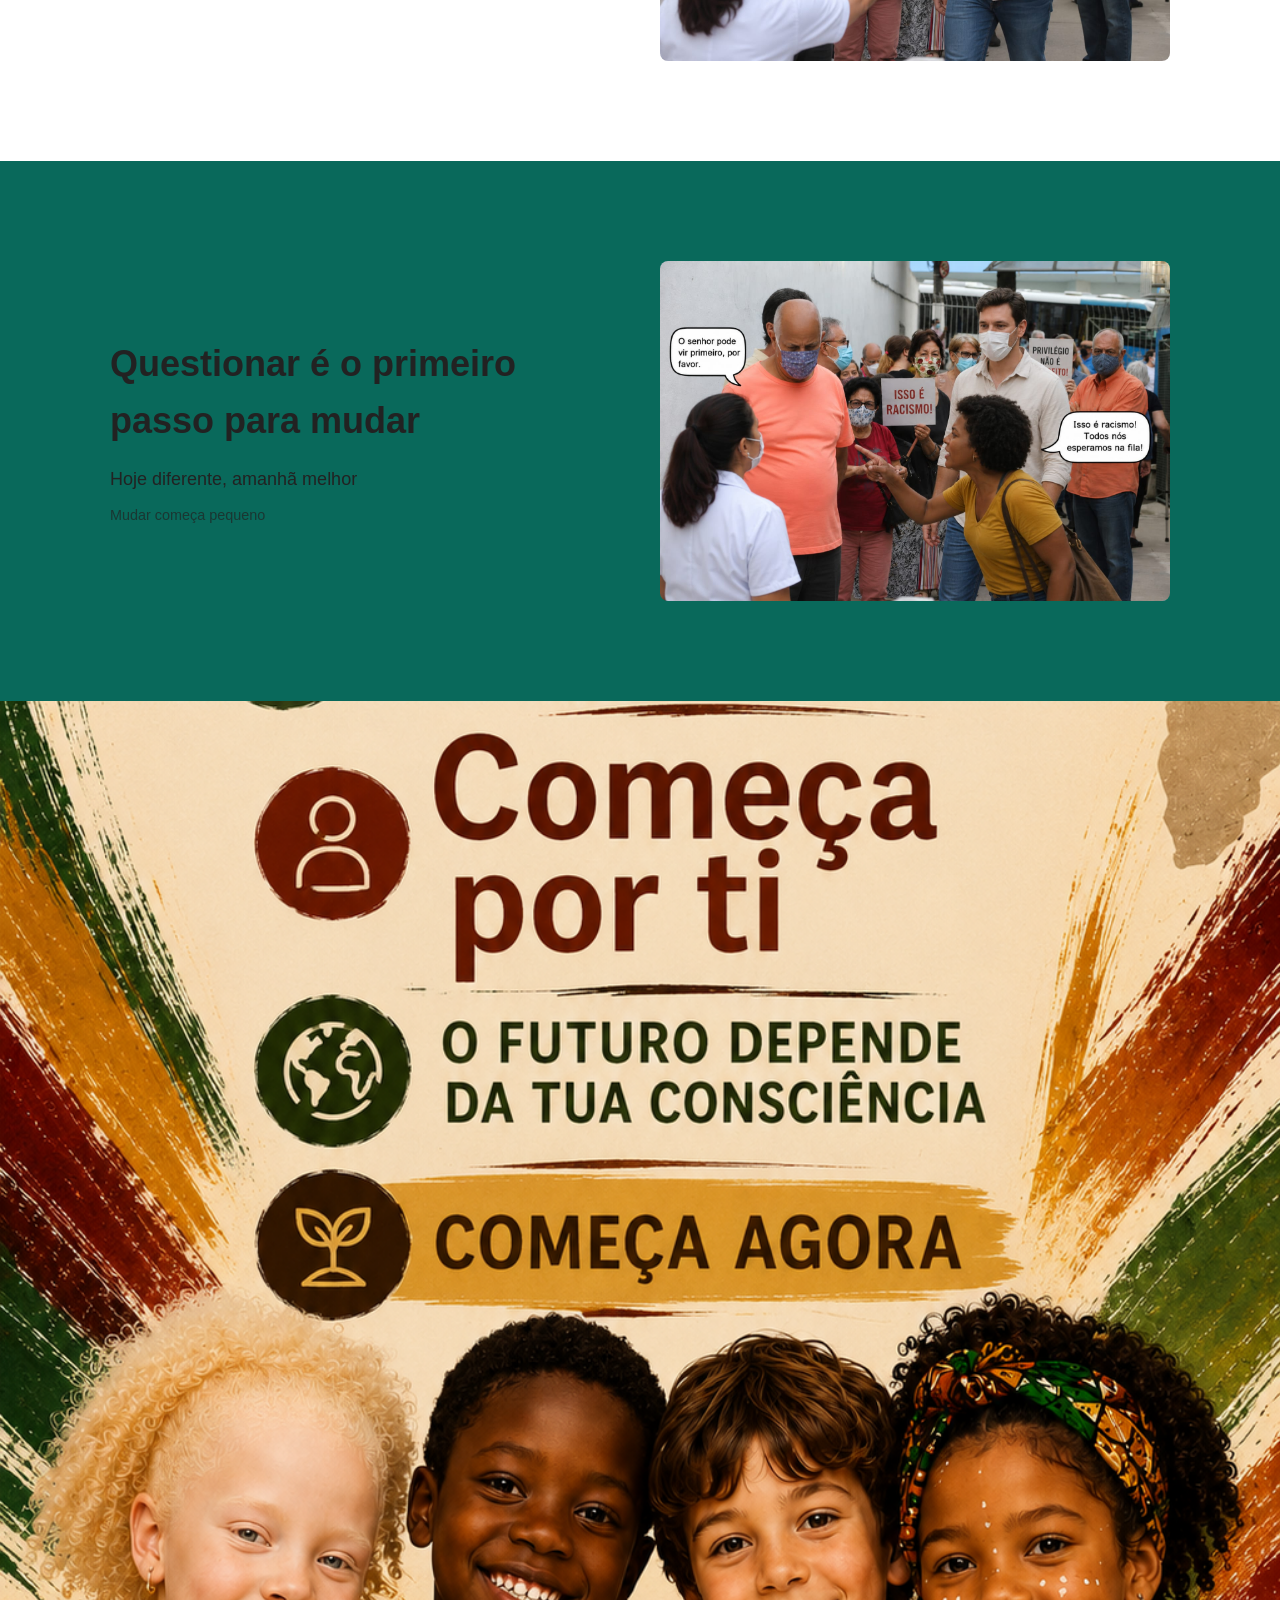
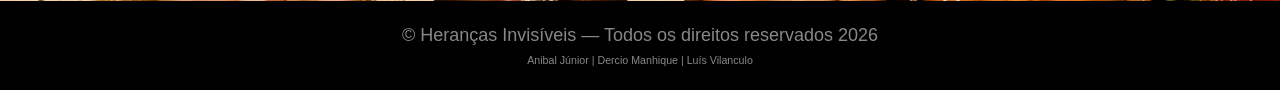
==== commit 0c1144a8: "Update index.html" ====
--- a/index.html
+++ b/index.html
@@ -35,10 +35,14 @@
 <!-- CONFRONTO -->
 <section id="confronto">
 	<div class="container">
+		<div>
 		<h1>Isso parece brincadeira...</h1>
 		<h1>mas fere</h1>
 		<p>Nem sempre é inocente</p>
 		<div class="small">Isso também marca</div>
+	
+		</div>
+		<img src="herancas/img/fere.jpeg" alt="Situação do dia a dia">
 	</div>
 </section>
 
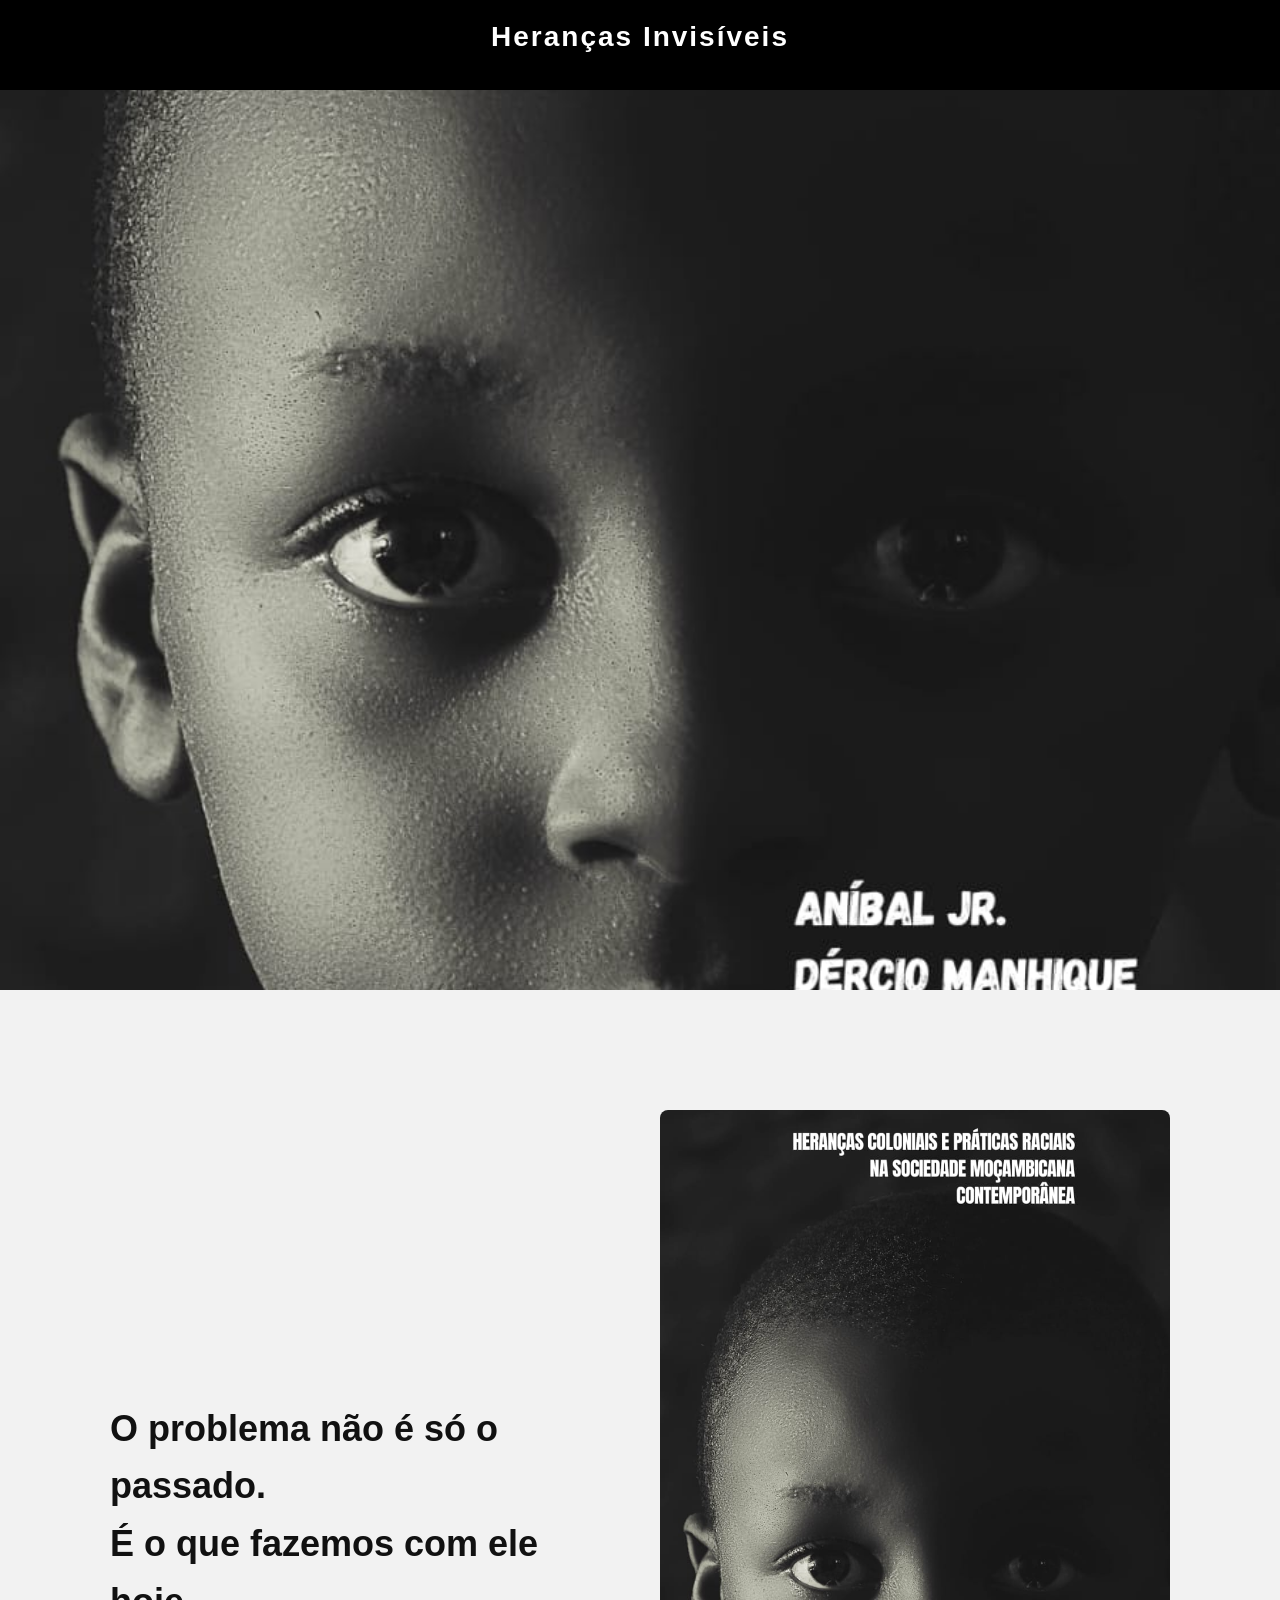
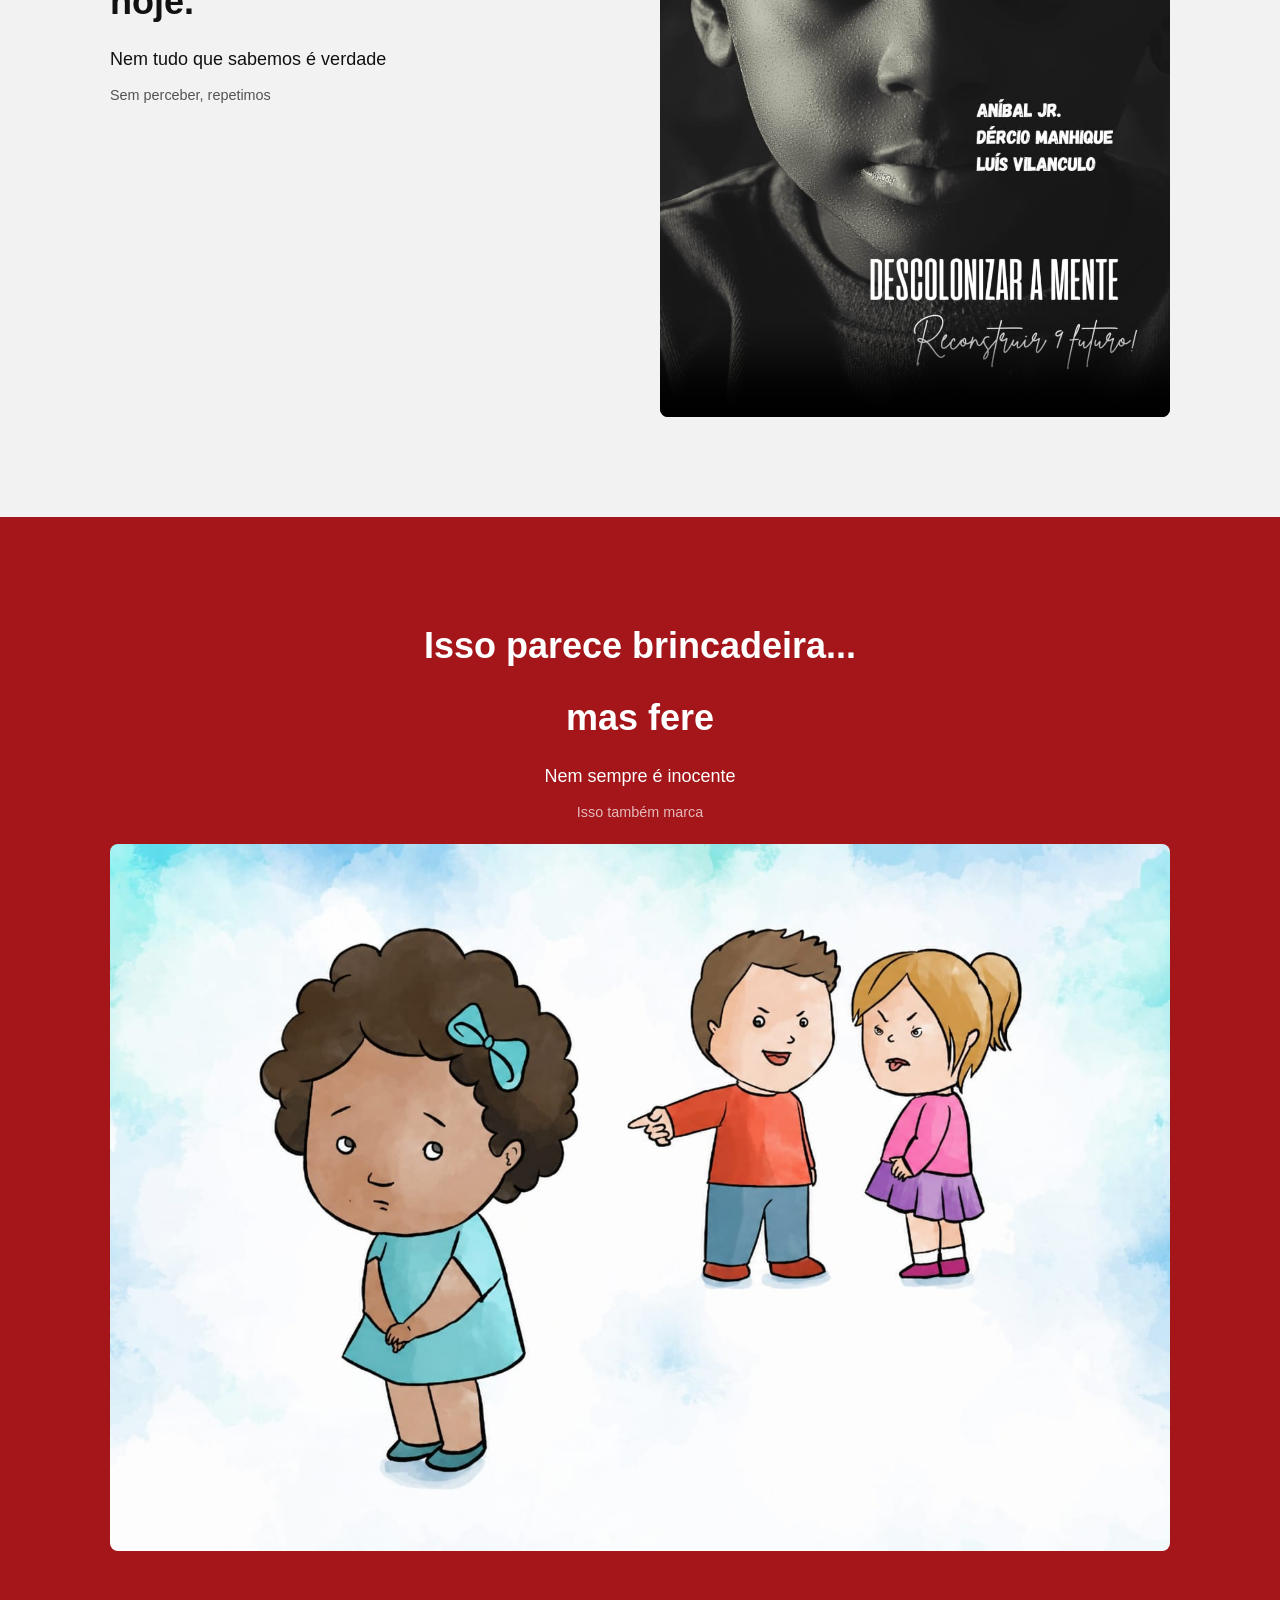
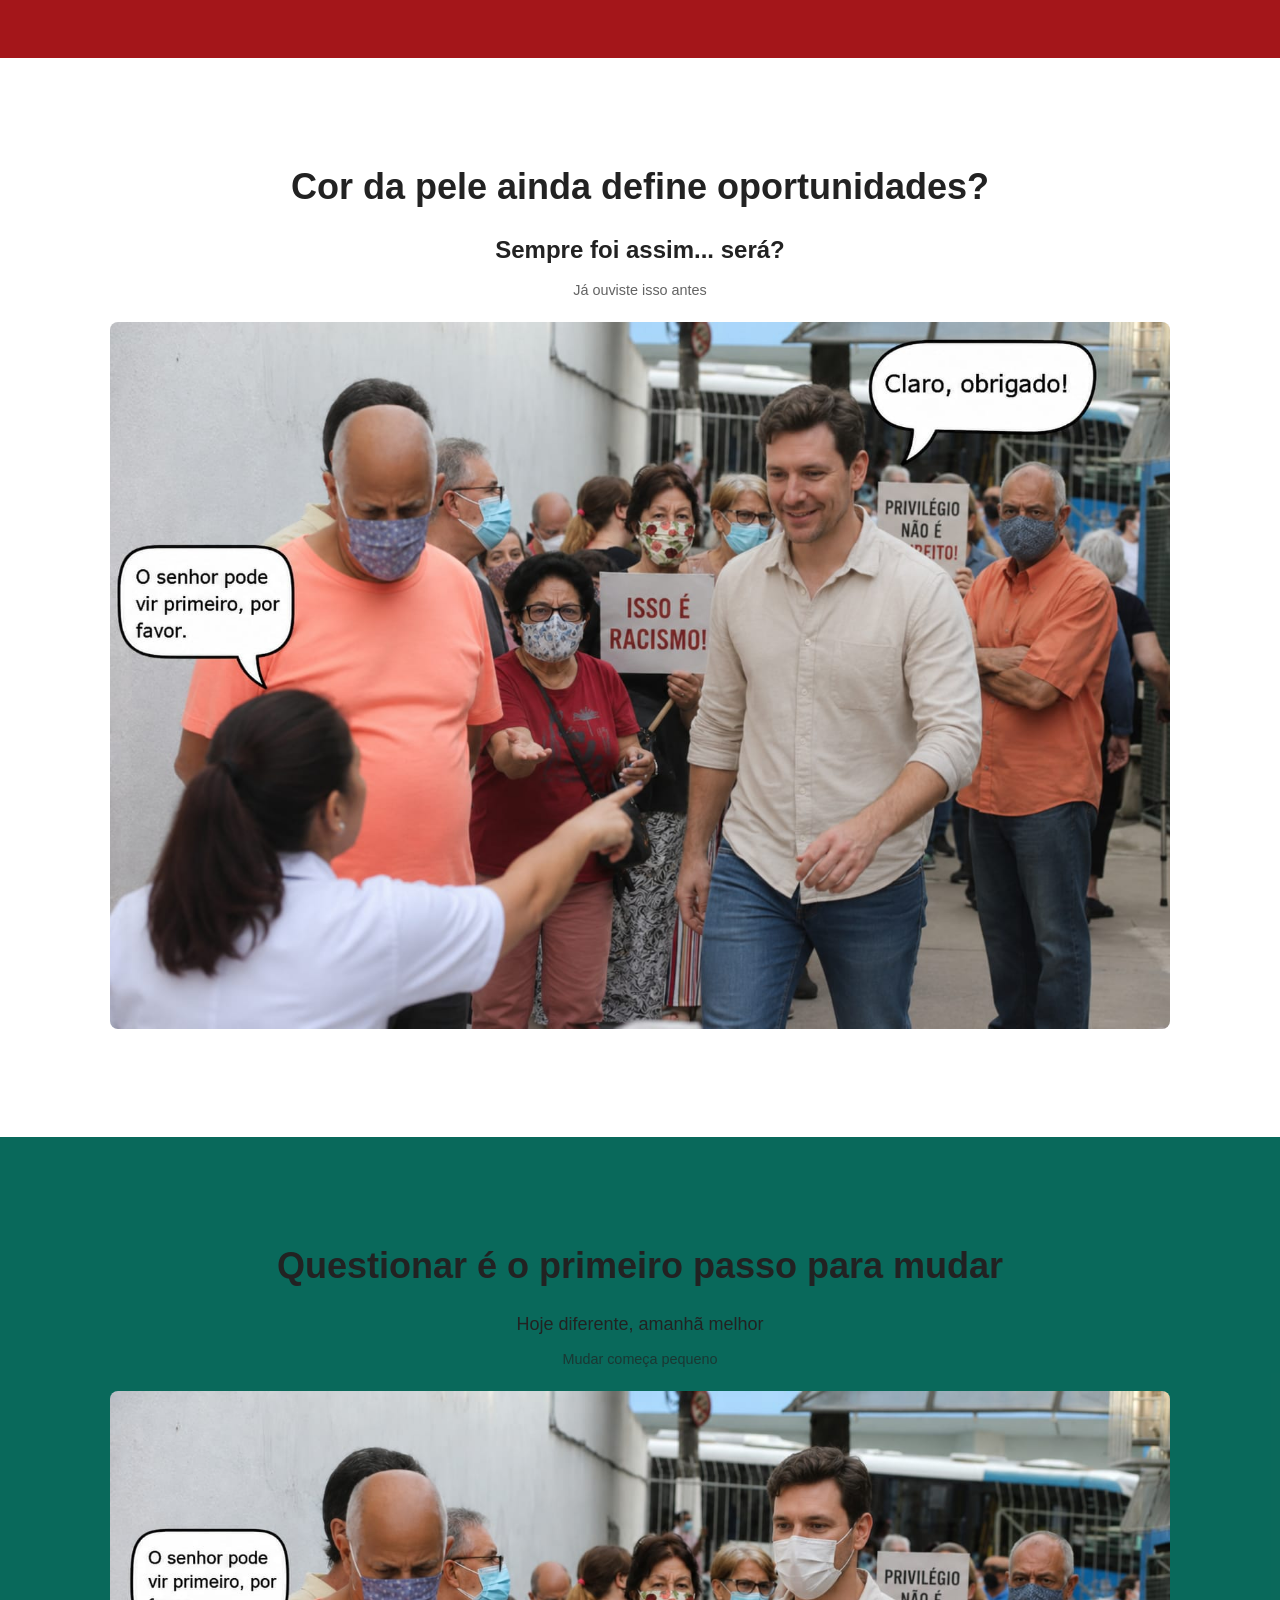
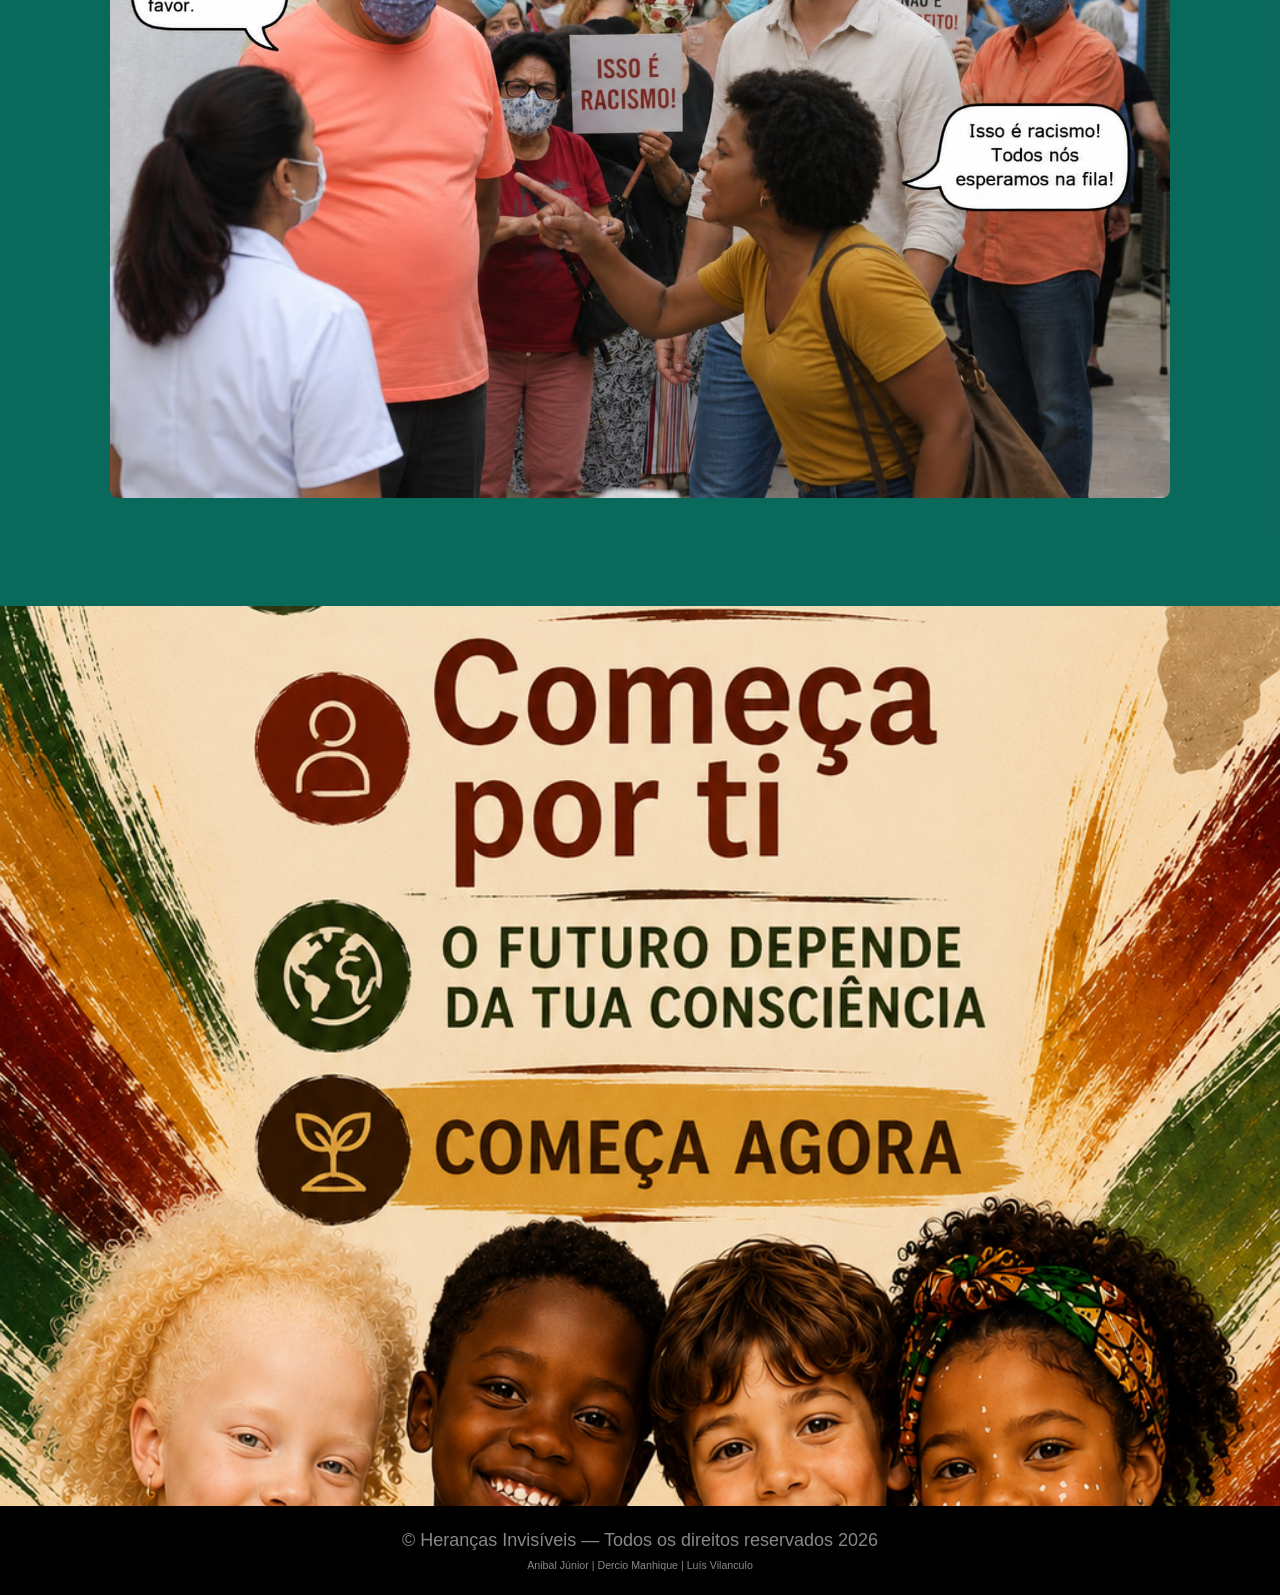
==== commit 894dc9af: "video racista" ====
--- a/index.html
+++ b/index.html
@@ -23,7 +23,7 @@
 	</div>
 </section>
 
-<!-- REFLEXÃO -->
+<!-- REFLEXÃO 
 <section id="reflexao">
 	<div class="container">
 		<h1>O problema não é só o passado.<br> É o que fazemos com ele hoje.</h1>
@@ -31,7 +31,24 @@
 		<div class="small">Sem perceber, repetimos</div>
 	</div>
 </section>
+-->
 
+	<section id="reflexao">
+	<div class="container">
+		
+		<div>
+			<h1>O problema não é só o passado.<br> É o que fazemos com ele hoje.</h1>
+			<p>Nem tudo que sabemos é verdade</p>
+			<div class="small">Sem perceber, repetimos</div>
+		</div>
+
+		<video controls poster="herancas/img/capa.jpeg">
+			<source src="herancas/img/vd.mp4" type="video/mp4">
+			O teu navegador não suporta vídeo.
+		</video>
+
+	</div>
+</section>
 <!-- CONFRONTO -->
 <section id="confronto">
 	<div class="container">
--- a/estilo.css
+++ b/estilo.css
@@ -52,12 +52,12 @@
 	position: relative;
 }
 
-#hero::after{
+/*#hero::after{
 	content: "";
 	position: absolute;
 	inset: 0;
 	background: rgba(0,0,0,0.6);
-}
+} */
 
 #hero .container{
 	position: relative;
@@ -78,10 +78,32 @@
 	background: #F2F2F2;
 	color: #111;
 }
+#reflexao video{
+	width: 100%;
+	height: auto;
+	margin-top: 20px;
+	border-radius: 8px;
+	cursor: pointer;
+}
+@media (min-width: 768px){
+	#reflexao .container{
+		display: grid;
+		grid-template-columns: 1fr 1fr;
+		gap: 40px;
+		align-items: center;
+		text-align: left;
+	}
+}
 
 /* CONFRONTO */
 #confronto{
 	background: #A4161A;
+}
+#confronto img{
+	width: 100%;
+	height: auto;
+	margin-top: 20px;
+	border-radius: 8px;
 }
 
 /* DIA */
@@ -180,7 +202,9 @@
 	}
 
 	#dia .container,
-	#mudanca .container{
+	#mudanca .container
+	#conforto .container
+	# relexao .container{
 		display: grid;
 		grid-template-columns: 1fr 1fr;
 		gap: 40px;
@@ -189,7 +213,9 @@
 	}
 
 	#dia img,
-	#mudanca img{
+	#mudanca img
+	#conforto .container
+	# relexao .container{
 		margin-top: 0;
 	}
 }
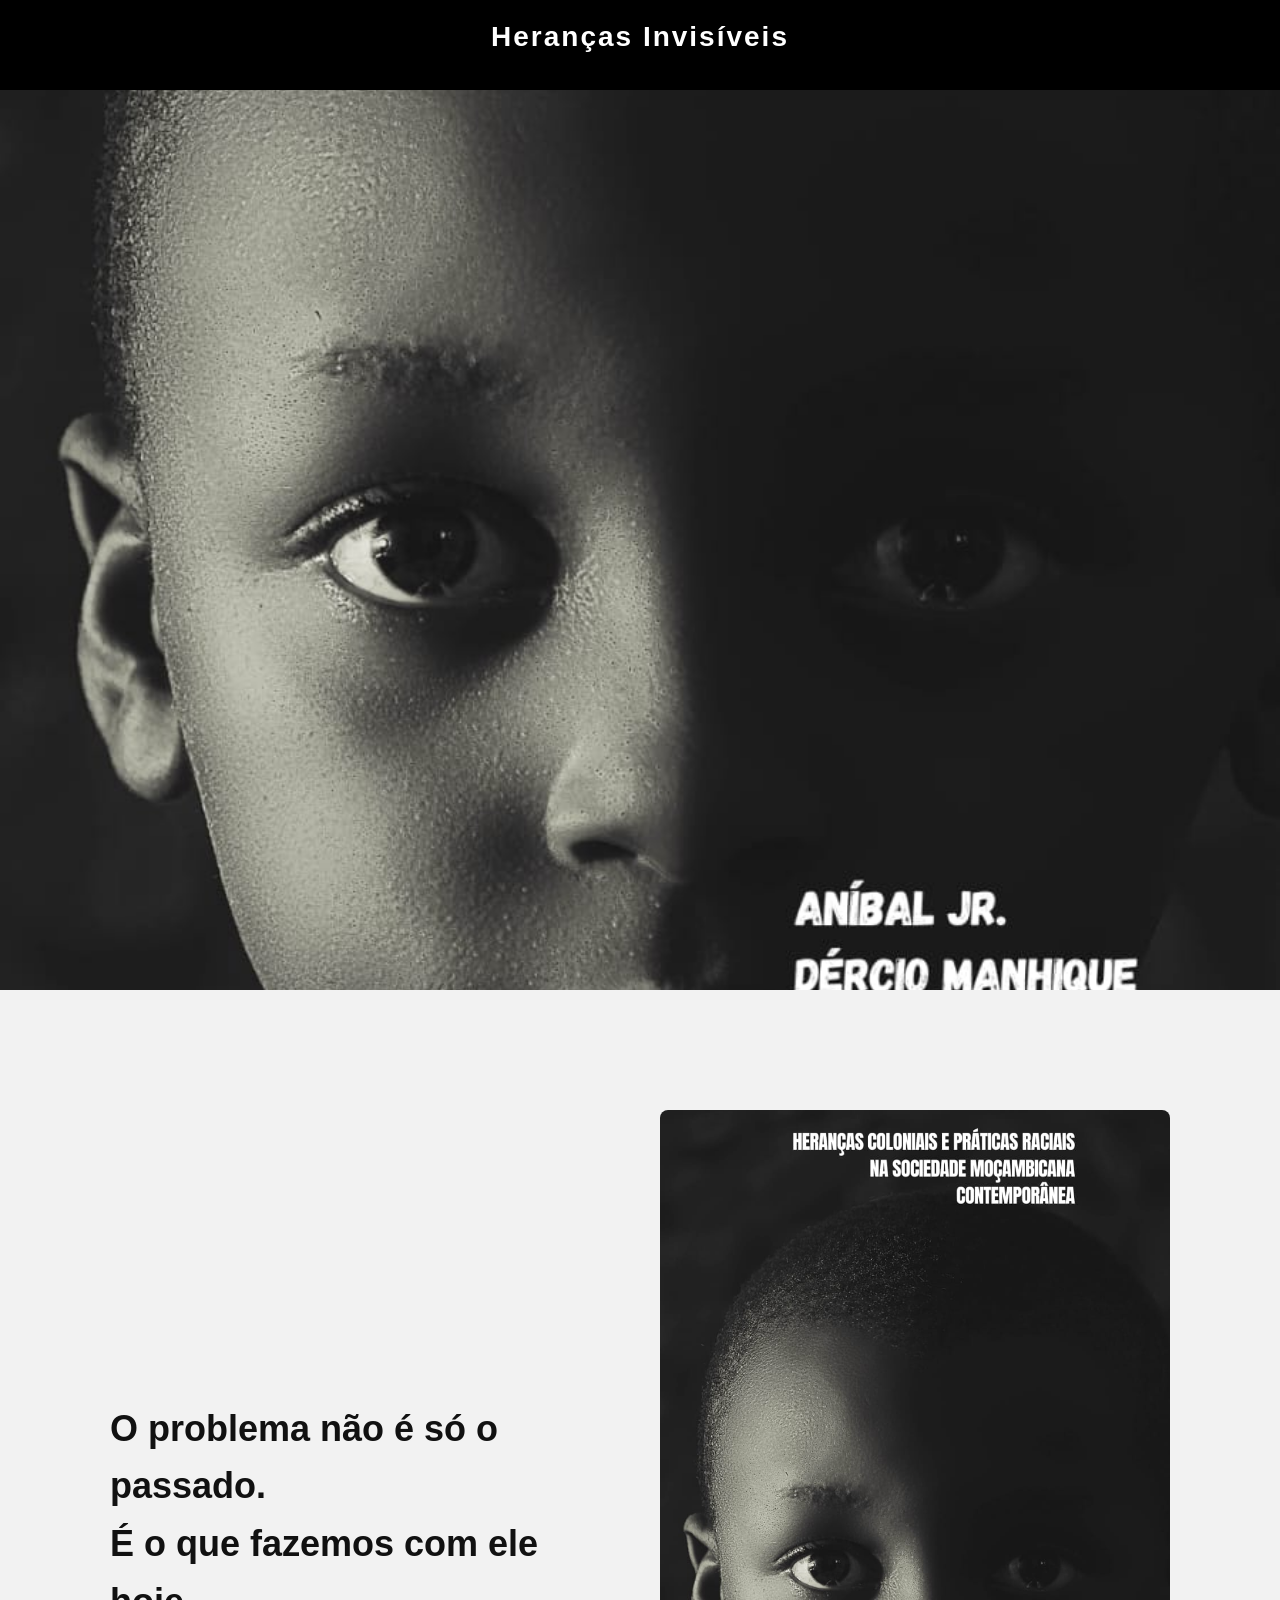
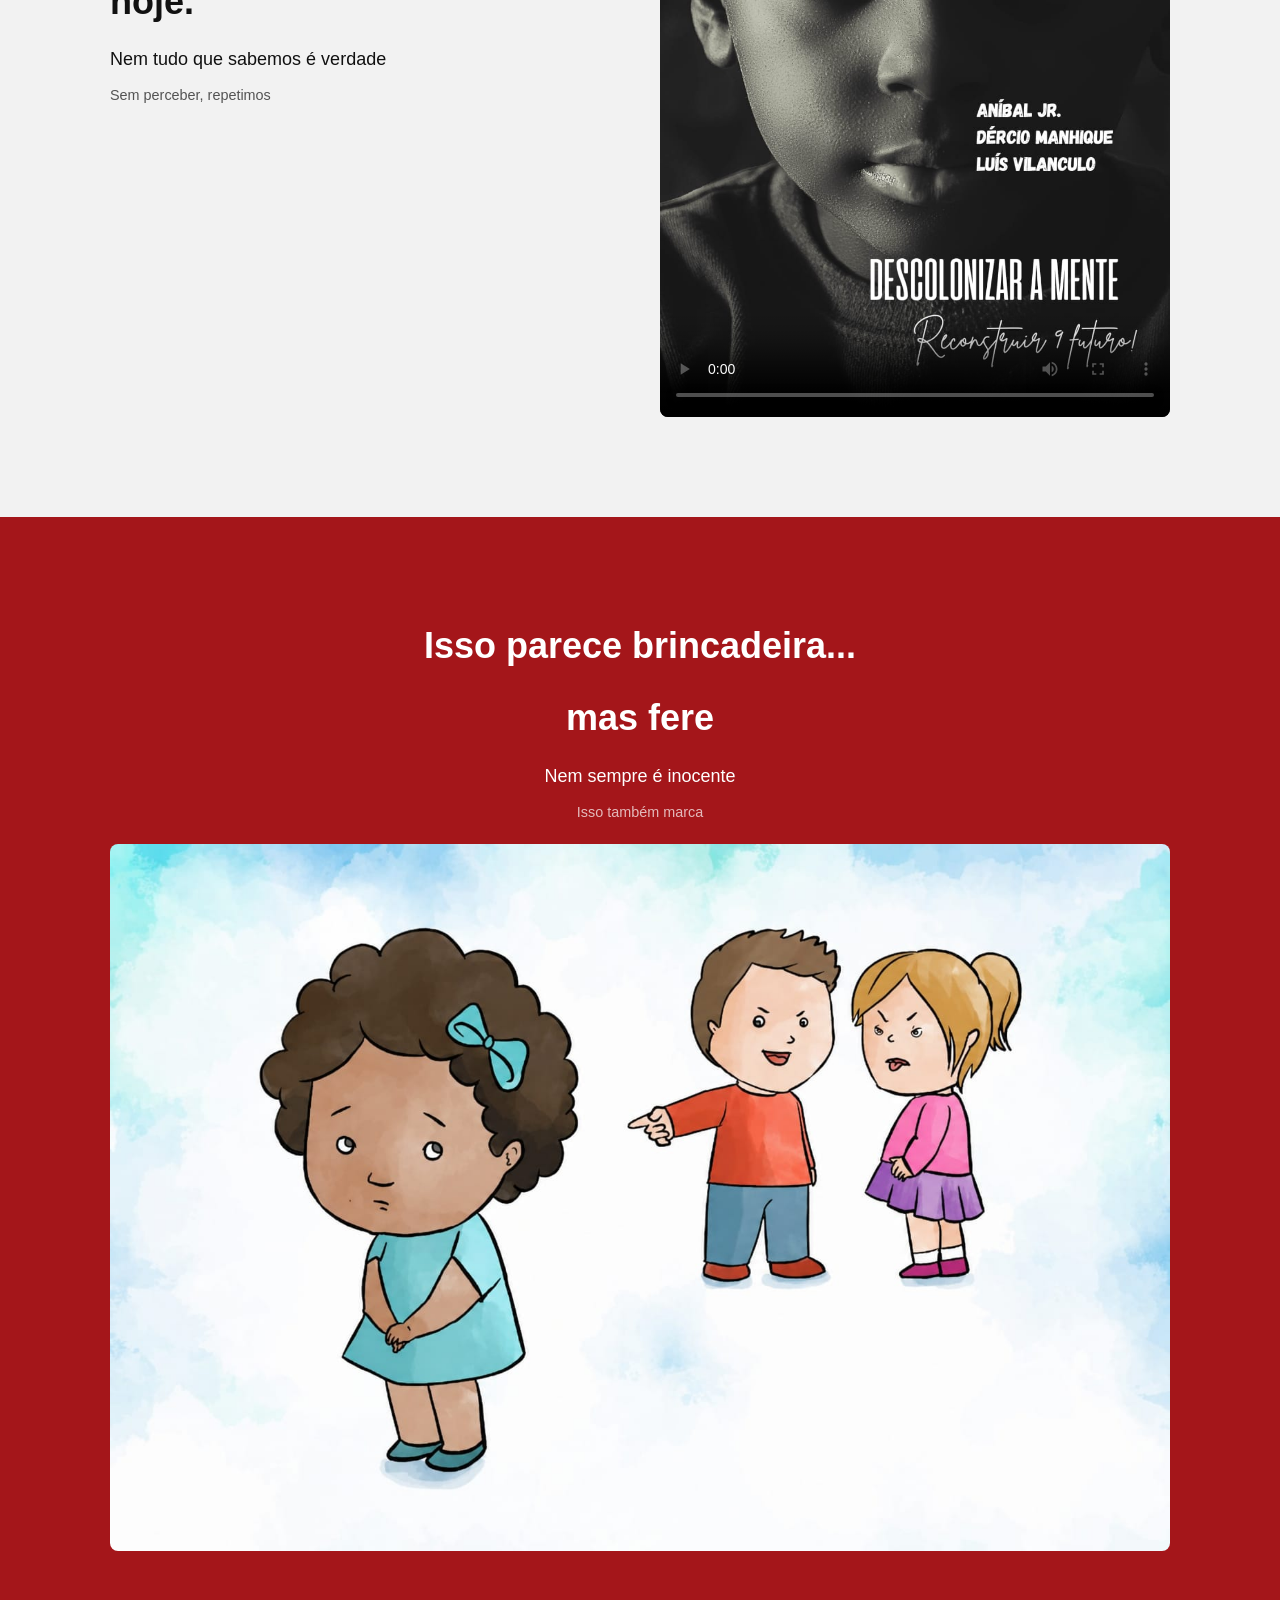
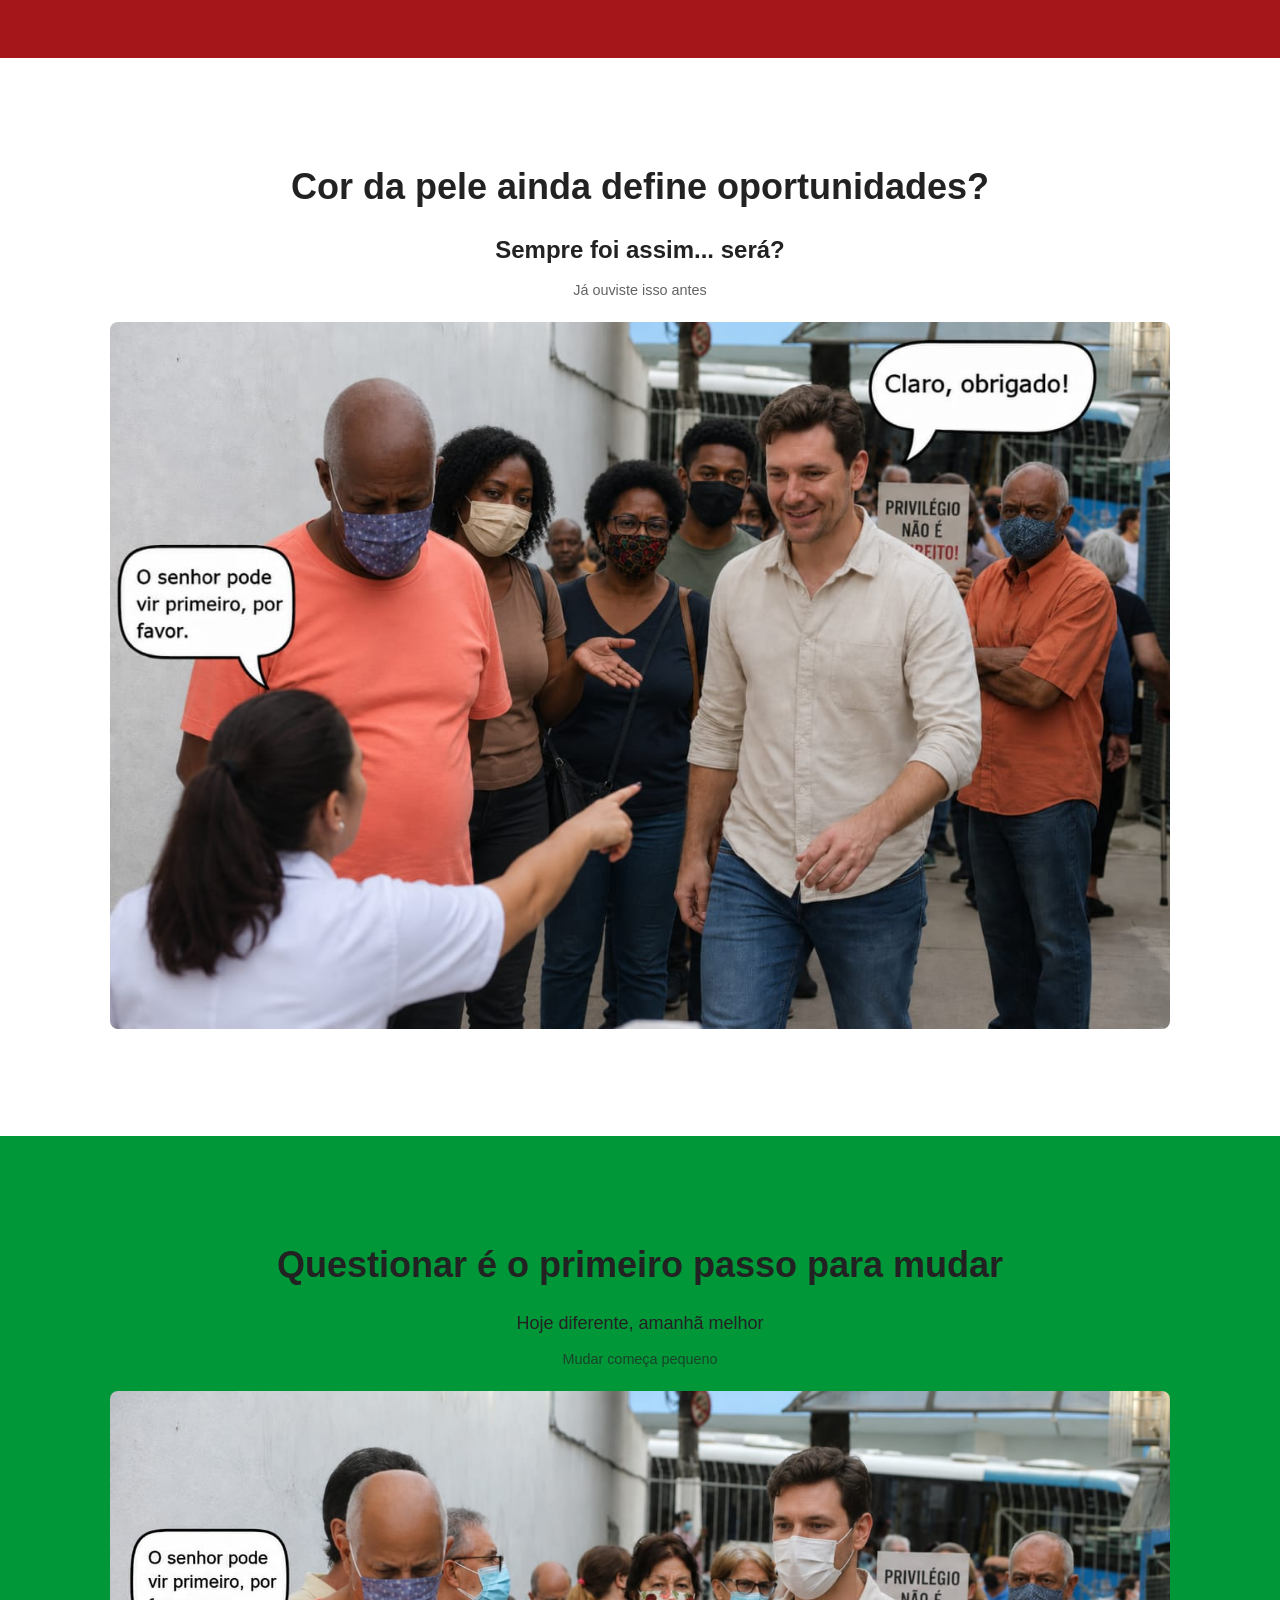
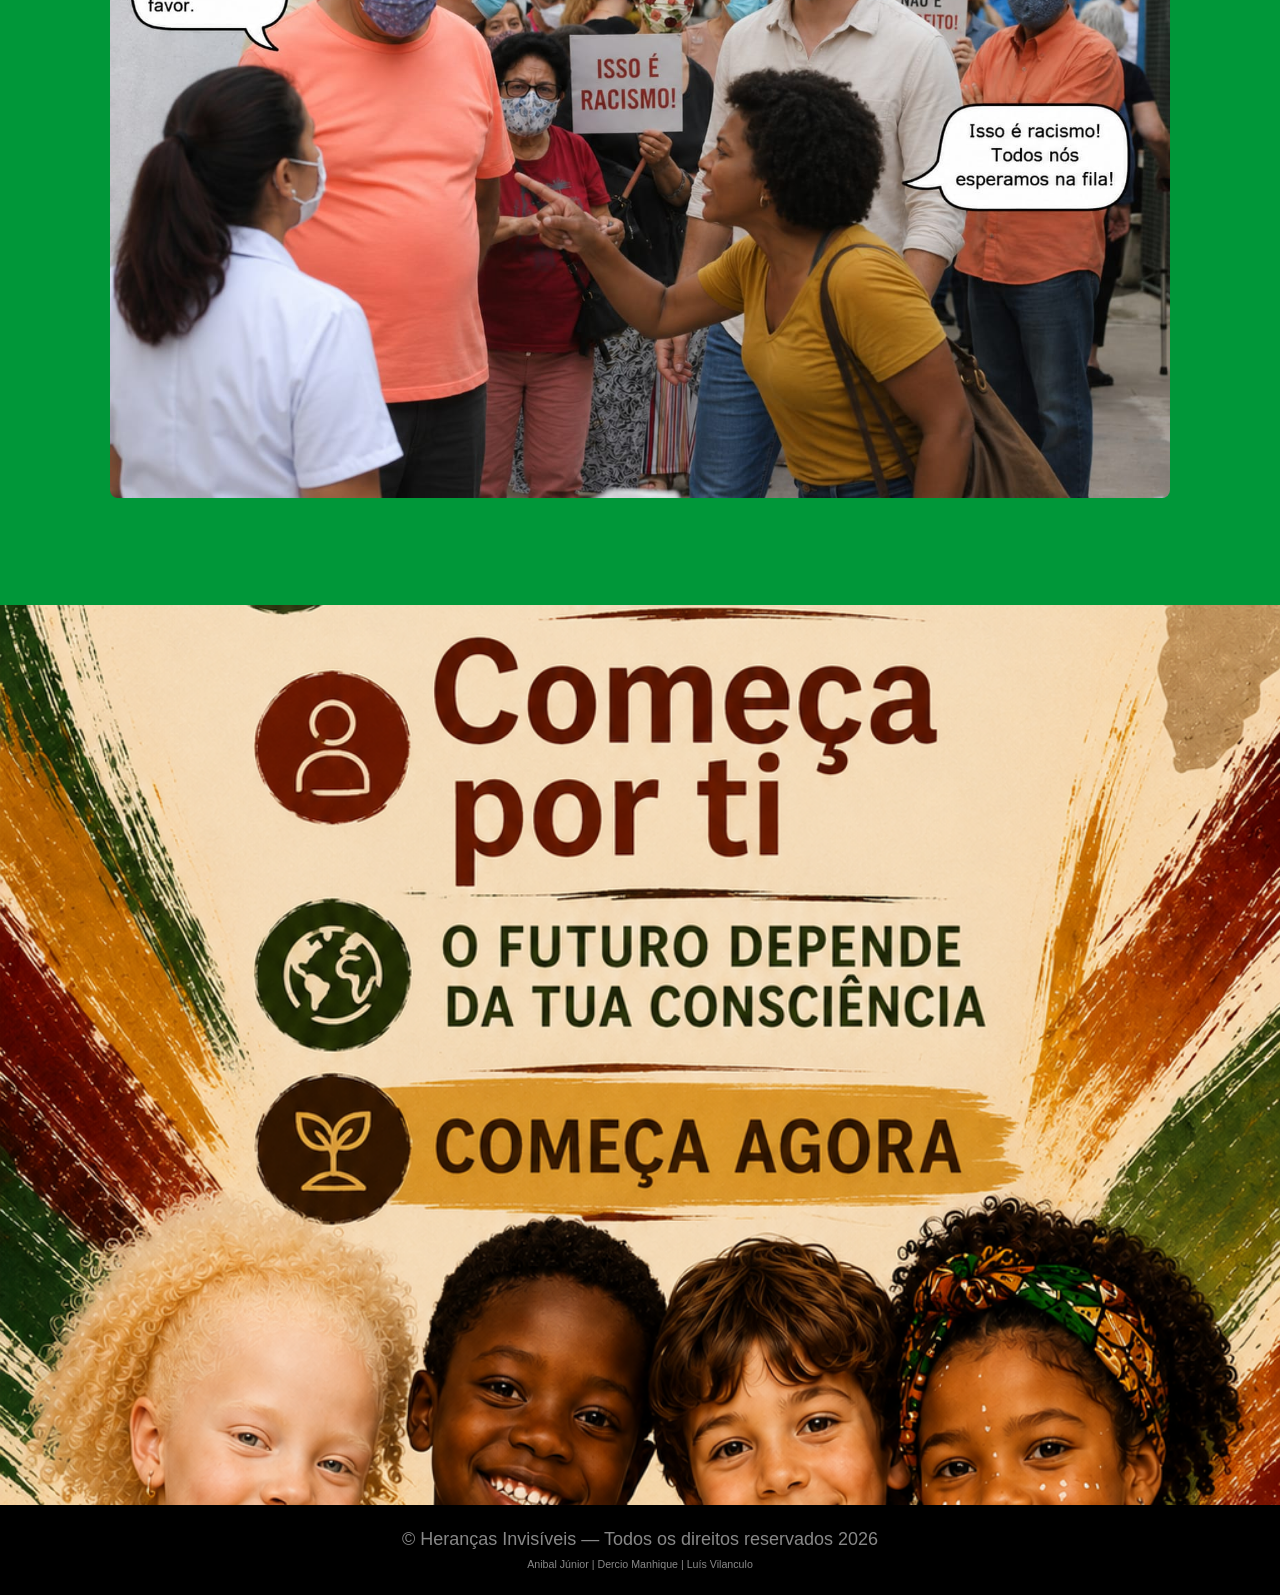
==== commit 930209e4: "Update index.html" ====
--- a/index.html
+++ b/index.html
@@ -72,7 +72,7 @@
 			<div class="small">Já ouviste isso antes</div>
 		</div>
 
-		<img src="herancas/img/primeiro.jpeg" alt="Situação do dia a dia">
+		<img src="herancas/img/negros.jpeg" alt="Situação do dia a dia">
 	</div>
 </section>
 
--- a/estilo.css
+++ b/estilo.css
@@ -121,7 +121,7 @@
 
 /* MUDANÇA */
 #mudanca{
-	background: rgba(9, 121, 105, 0.85);
+	background: rgba(0, 151, 57, 1);
 	color: #222;
 }
 
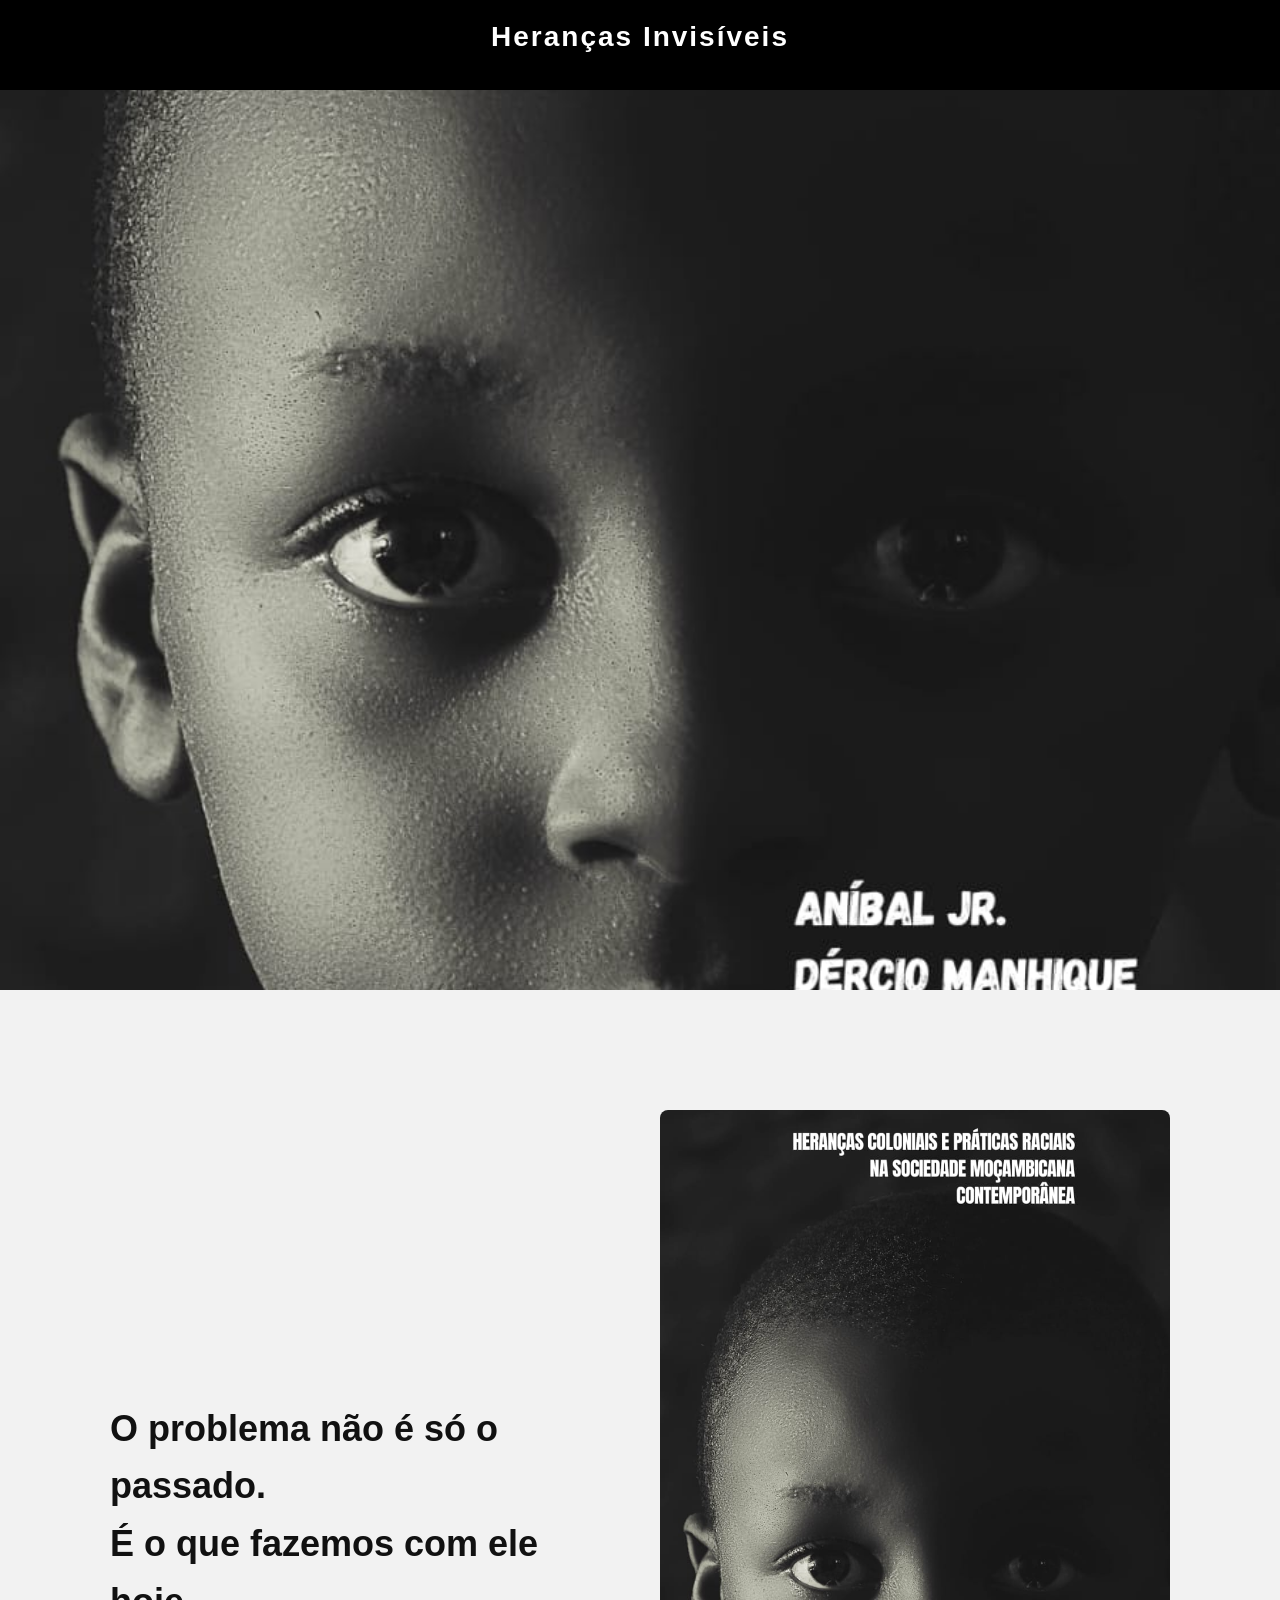
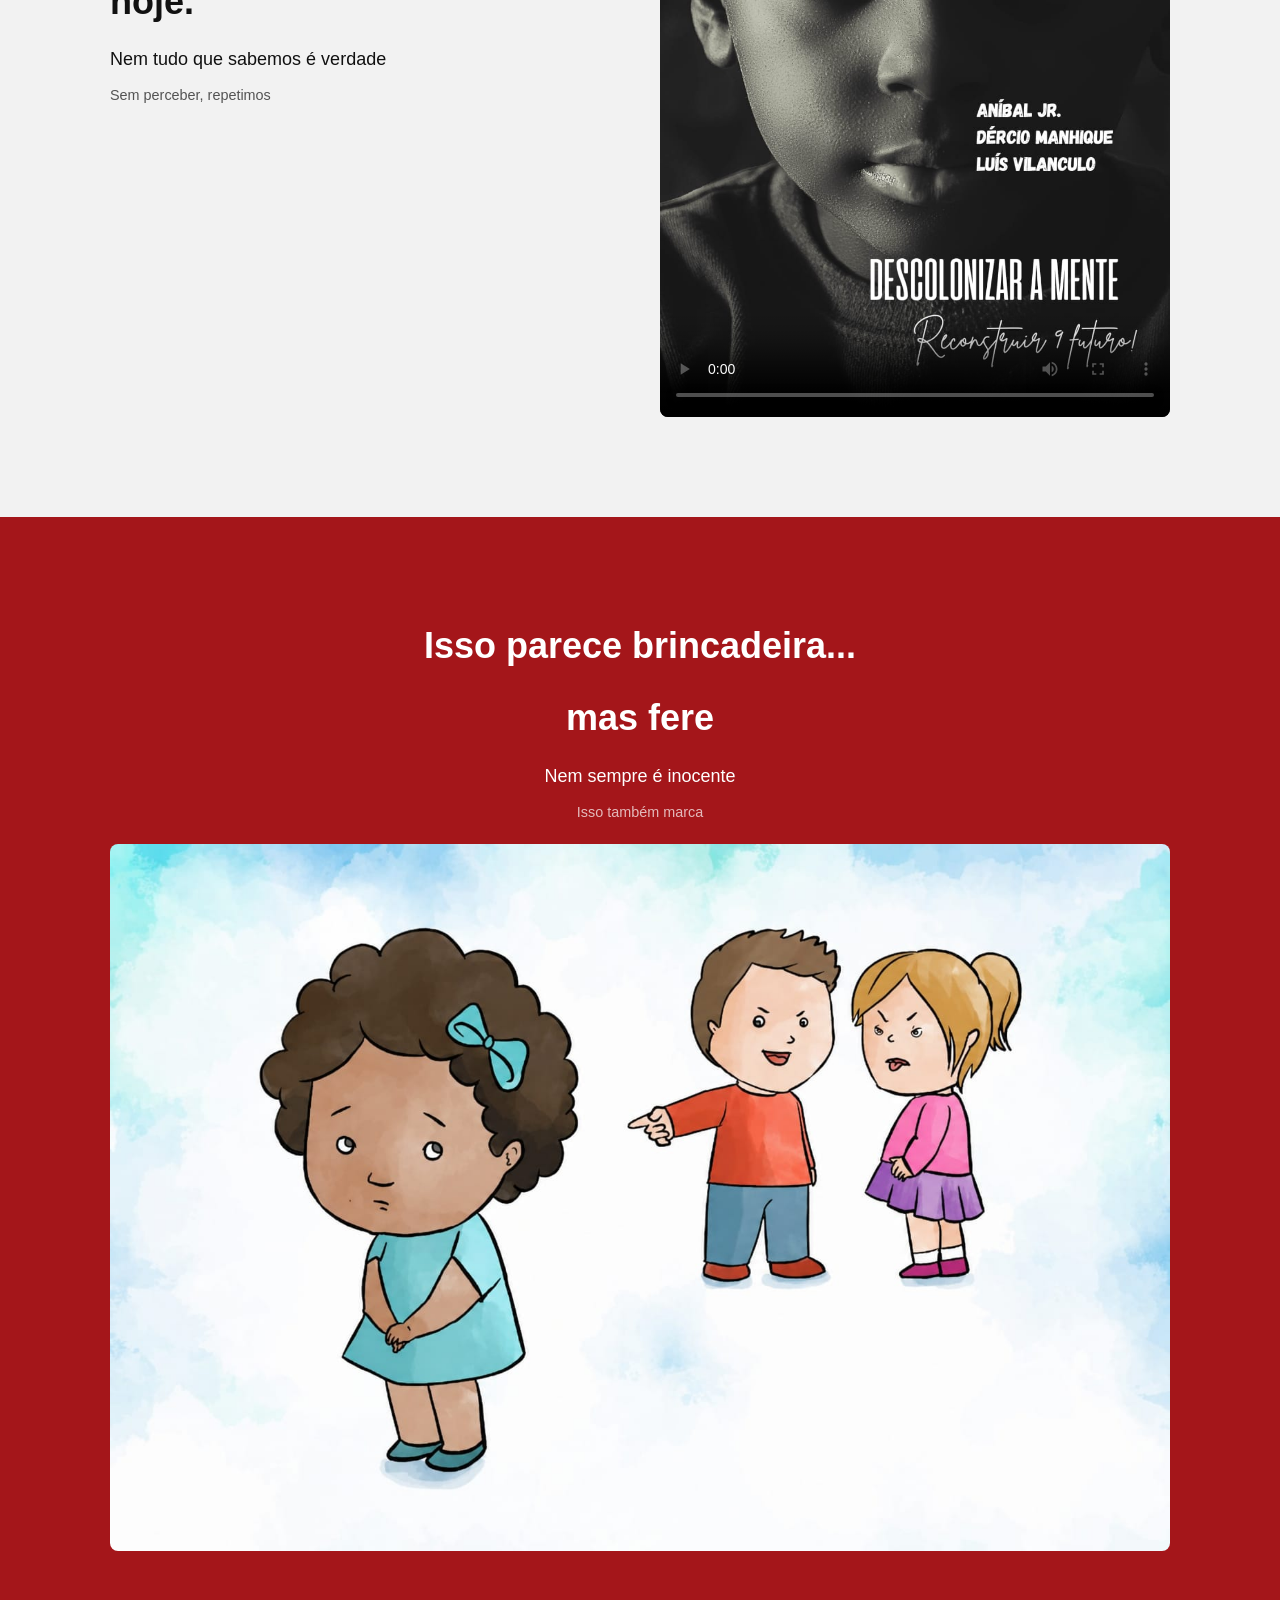
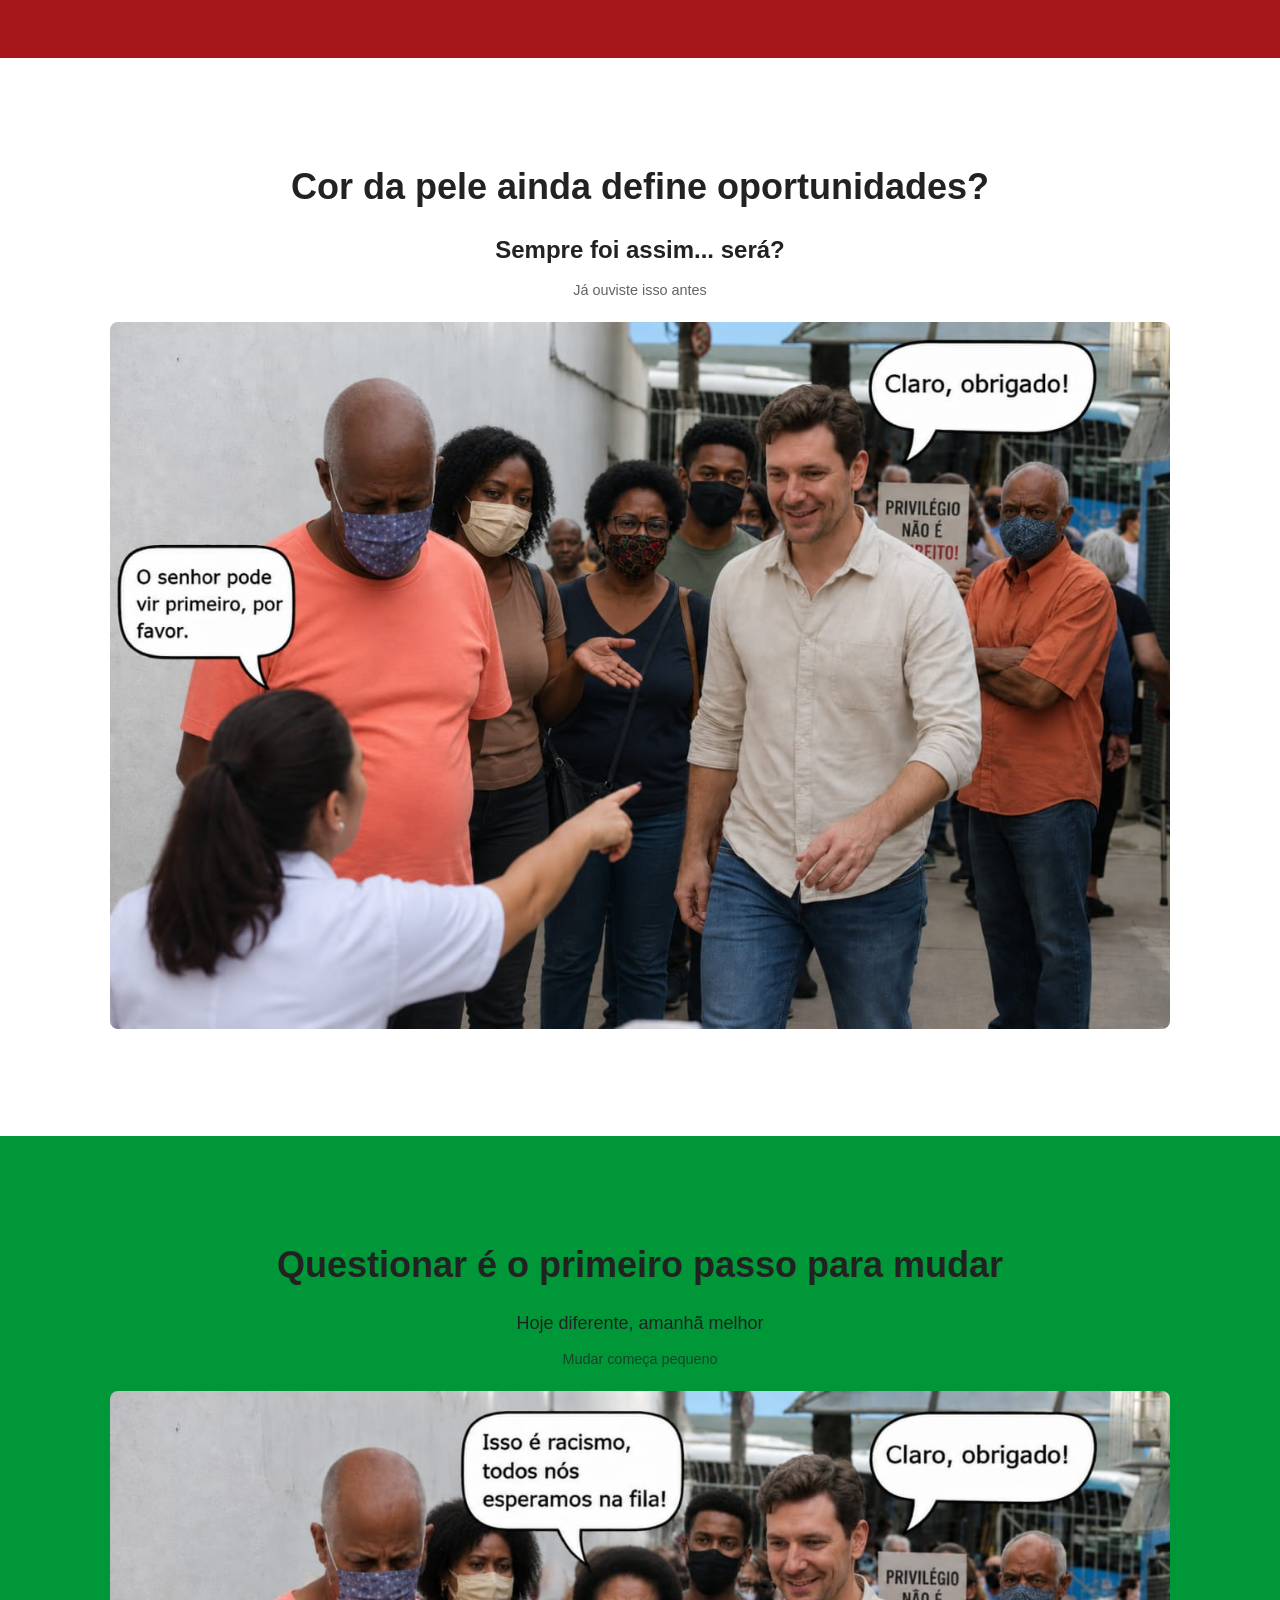
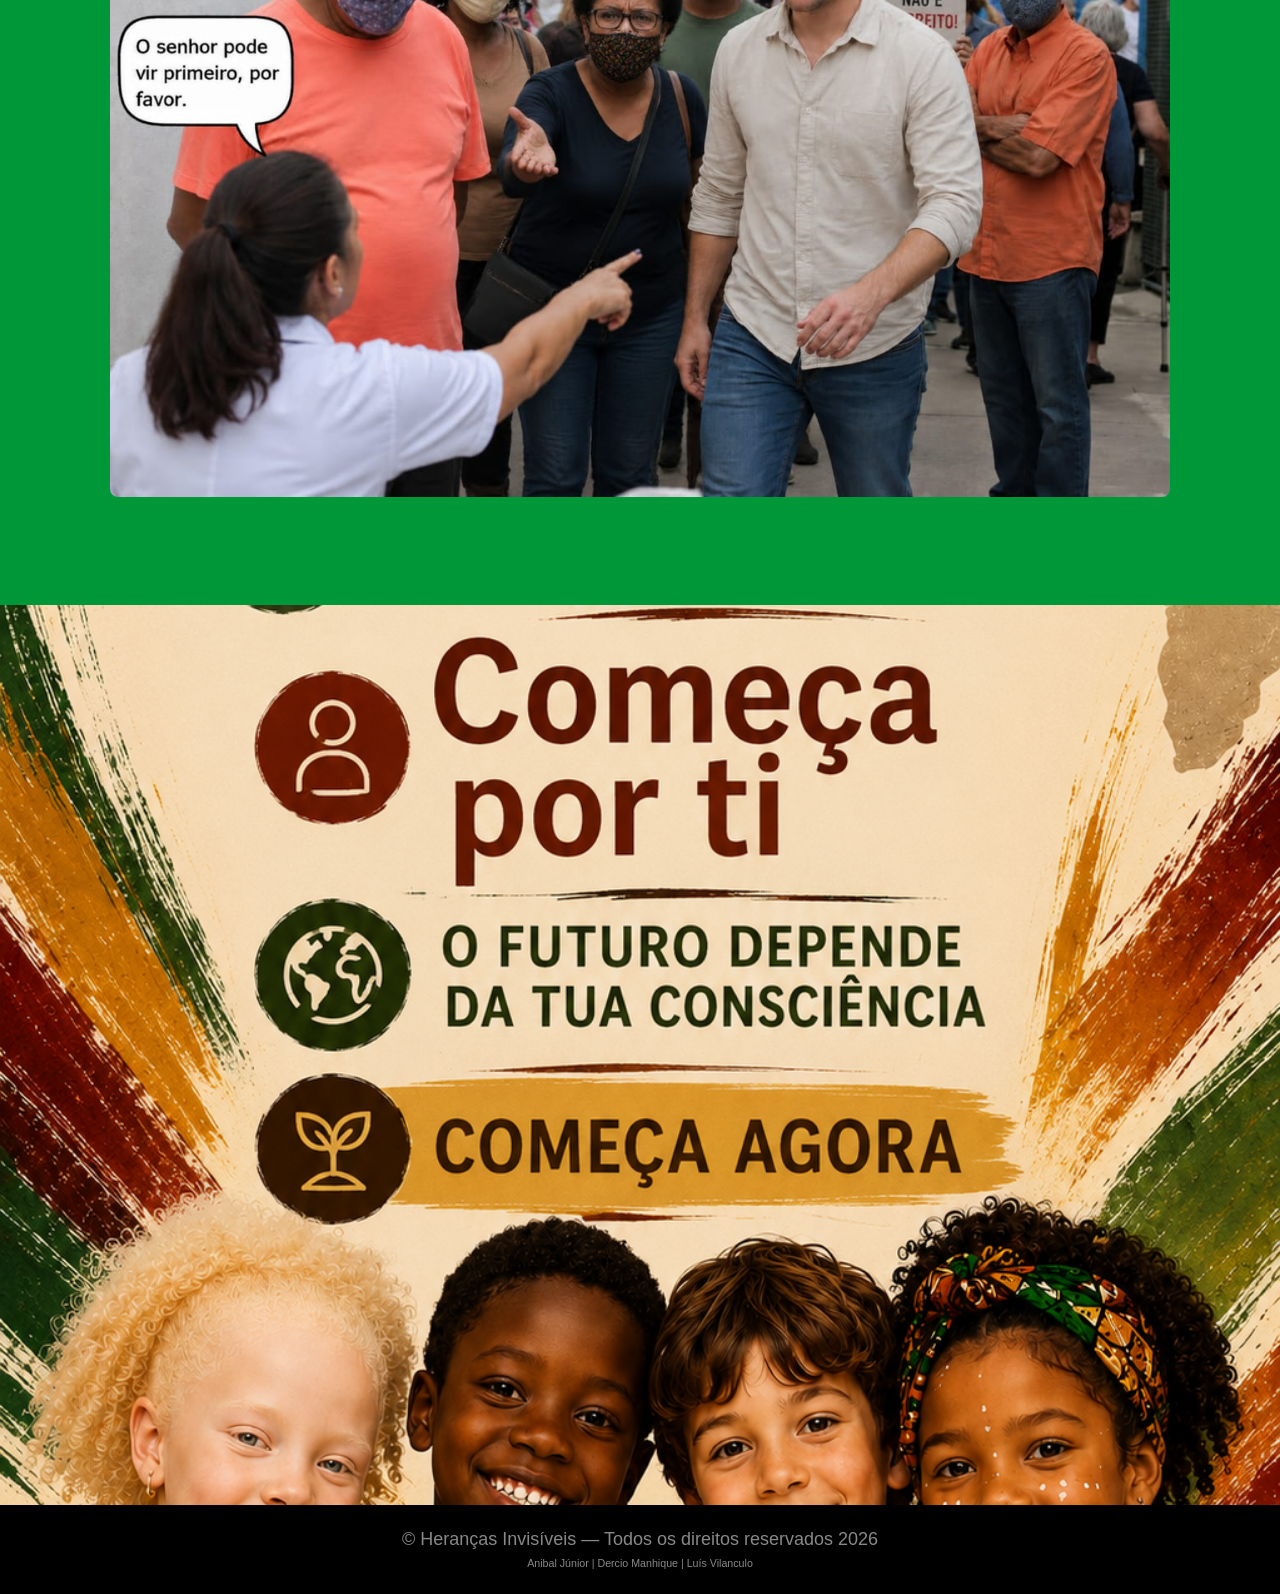
==== commit 9ed28841: "Update index.html" ====
--- a/index.html
+++ b/index.html
@@ -85,7 +85,7 @@
 			<div class="small">Mudar começa pequeno</div>
 		</div>
 
-		<img src="herancas/img/negar-primeiro.jpeg" alt="Mudança de mentalidade">
+		<img src="herancas/img/racismo.jpeg" alt="Mudança de mentalidade">
 	</div>
 </section>
 
